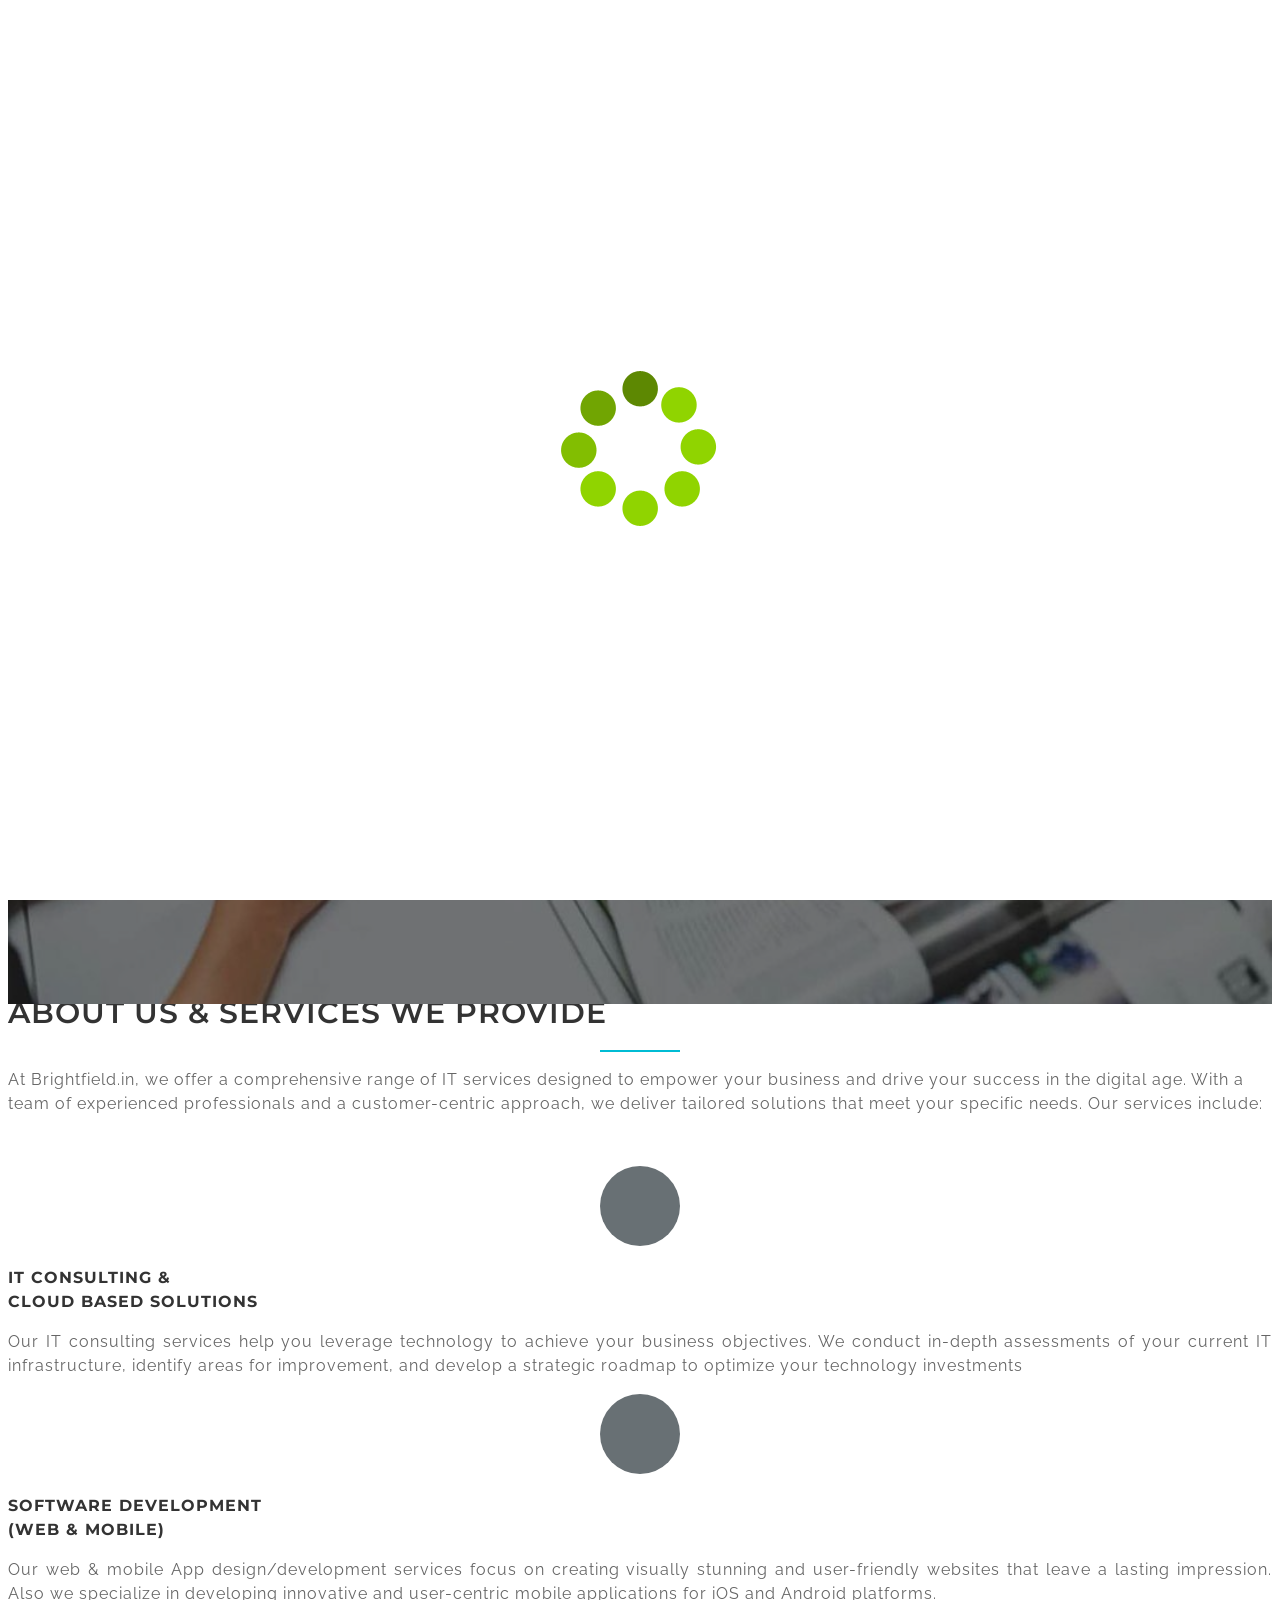
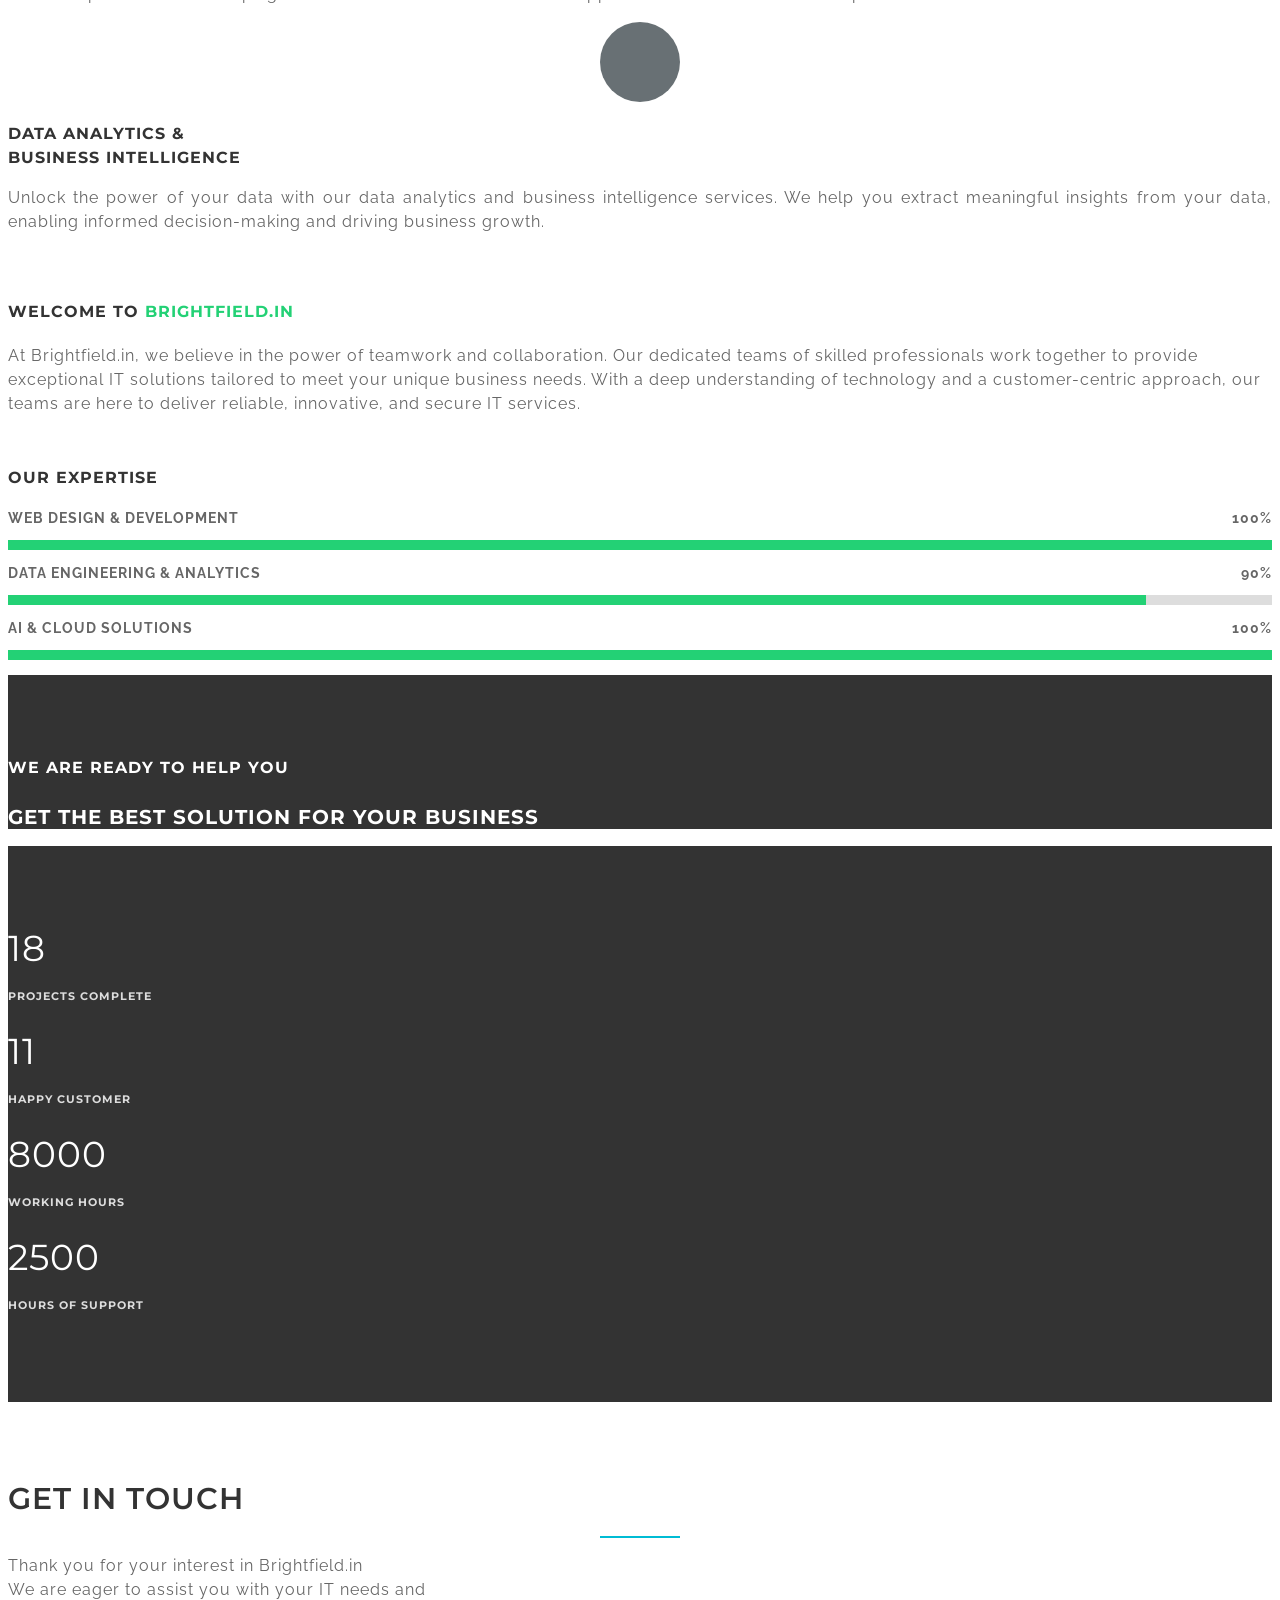
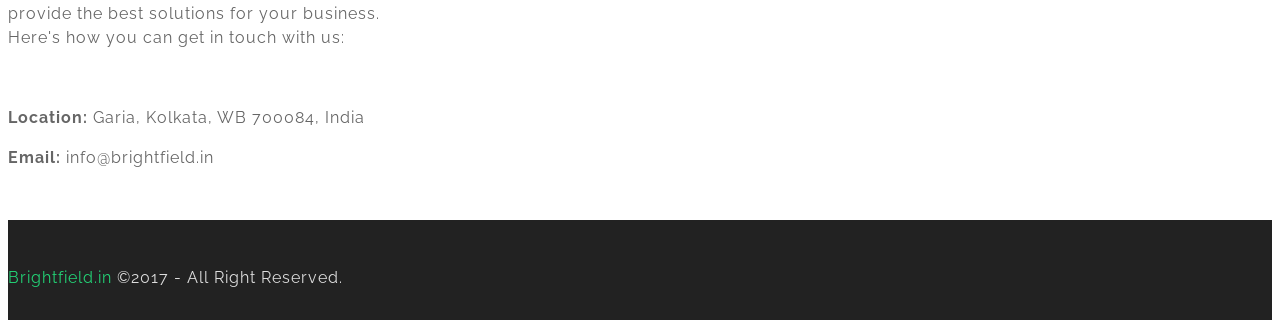
==== index.html @ c028bcb0 "Website added INITIAL COMMIT" ====
<!DOCTYPE html>
<html lang="en">

<head>
    <meta charset="utf-8">
    <meta http-equiv="X-UA-Compatible" content="IE=edge">
    <meta name="viewport" content="width=device-width, initial-scale=1">
    <!-- The above 3 meta tags *must* come first in the head; any other head content must come *after* these tags -->
    <!-- SITE TITLE -->
    <title>Brightfield Infortech</title>
    <!-- FAVICON -->
    <link rel="shortcut icon" type="image/png" href="assets/img/favicon.ico" />
    <!-- BOOTSTRAP CSS-->
    <link href="assets/css/bootstrap.min.css" rel="stylesheet">
    <!-- ALL GOOGLE FONTS -->
    <link href="https://fonts.googleapis.com/css?family=Montserrat:400,700|Raleway:400,500,600,700&amp;subset=latin-ext" rel="stylesheet">
    <!-- FONT-AWESOME CSS-->
    <link href="assets/css/font-awesome.min.css" rel="stylesheet">
    <!-- OWL-CAROUSEL CSS-->
    <link href="assets/css/owl.carousel.css" rel="stylesheet">
    <!-- OWL-TRANSITION CSS-->
    <link href="assets/css/owl.transitions.css" rel="stylesheet">
    <!-- MAGNIFIC-POPUP CSS-->
    <link href="assets/css/magnific-popup.css" rel="stylesheet">
    <!-- MAIN STYLE CSS -->
    <link href="assets/css/style.css" rel="stylesheet">
    <!-- RESPONSIVE CSS-->
    <link href="assets/css/responsive.css" rel="stylesheet">

</head>


<body>
    <!-- START PRELOADER -->
    <div class="preloader">
        <div class="status">
            <div class="status-mes"></div>
        </div>
    </div>
    <!-- / END PRELOADER -->

    <!-- START HEADER AREA -->
    <header id="home" class="welcome-hero-area">
        <div class="header-top-area">
            <div class="container">
                <div class="row">
                    <div class="col-md-3">
                        <!-- START LOGO -->
                        <div class="logo">
                            <a href="index.html">
                                <img src="assets/img/Brightfield-Info-full.png" alt="Brightfield Infotech" height="120" />
                            </a>
                        </div>
                        <!-- END LOGO -->
                    </div>
                    <div class="col-md-9">
                        <!-- START MAIN MENU -->
                        <div class="mainmenu">
                            <div class="navbar navbar-nobg">
                                <div class="navbar-header">
                                    <button type="button" class="navbar-toggle" data-toggle="collapse" data-target=".navbar-collapse">
                                        <span class="sr-only">Toggle navigation</span>
                                        <span class="icon-bar"></span>
                                        <span class="icon-bar"></span>
                                        <span class="icon-bar"></span>
                                    </button>
                                </div>
                                <div class="navbar-collapse collapse">
                                    <ul class="nav navbar-nav navbar-right">
                                        <li class="active"><a class="smoth-scroll" href="#home">home</a>
                                        </li>
                                        <li><a class="smoth-scroll" href="#about">about</a>
                                        </li>
                                        <li><a class="smoth-scroll" href="#contact">contact</a>
                                        </li>
                                    </ul>
                                </div>
                            </div>
                        </div>
                        <!-- END MAIN MENU -->
                    </div>
                </div>
            </div>
        </div>
        <!-- END HEADER AREA -->

        <!-- START SLIDER AREA -->
        <div class="welcome-slider-area">
            <div id="welcome-slide-carousel" class="carousel slide carousel-fade" data-ride="carousel">
                <ol class="carousel-indicators">
                    <li data-target="#welcome-slide-carousel" data-slide-to="0" class="active"></li>
                    <li data-target="#welcome-slide-carousel" data-slide-to="1"></li>
                    <li data-target="#welcome-slide-carousel" data-slide-to="2"></li>
                </ol>
                <div class="carousel-inner" role="listbox">
                    <!-- START SINGLE SLIDE ITEM -->
                    <div class="item active">
                        <div class="single-slide-item slide-1">
                            <div class="single-slide-item-table">
                                <div class="single-slide-item-table-cell">
                                    <div class="container">
                                        <div class="row">
                                            <div class="col-md-12">
                                                <h2>Consult us for Intelligent Solutions</h2>
                                                <p>With years of experience in IT Consultation, we orchestrate 
                                                    <br/>enterprise solutions aiming to transform your business.
                                                </p>
                                            </div>
                                        </div>
                                    </div>
                                </div>
                            </div>
                        </div>
                    </div>
                    <!-- END SINGLE SLIDE ITEM-->
                    <!-- START SINGLE SLIDE ITEM-->
                    <div class="item">
                        <div class="single-slide-item slide-2">
                            <div class="single-slide-item-table">
                                <div class="single-slide-item-table-cell">
                                    <div class="container">
                                        <div class="row">
                                            <div class="col-md-12">
                                                <h2>we are Creative & Efficient</h2>
                                                <p>Our experts can help to implement effective IT strategy to plan, develop, 
                                                    <br/>deployment to final delivery and support
                                                </p>
                                            </div>
                                        </div>
                                    </div>
                                </div>
                            </div>
                        </div>
                    </div>
                    <!-- END SINGLE SLIDE ITEM -->
                    <!-- START SINGLE SLIDE ITEM-->
                    <div class="item">
                        <div class="single-slide-item slide-3">
                            <div class="single-slide-item-table">
                                <div class="single-slide-item-table-cell">
                                    <div class="container">
                                        <div class="row">
                                            <div class="col-md-12">
                                                <h2>we span across Various Technologies</h2>
                                                <p>We cover a large area of domains and technologies.
                                                    <br/>Web Design, Development, Mobile Apps, Data Engg, Analytics- you just name it.
                                                </p>
                                            </div>
                                        </div>
                                    </div>
                                </div>
                            </div>
                        </div>
                    </div>
                    <!-- END SINGLE SLIDE ITEM -->
                    <!-- <a class="left welcome-control" href="#welcome-slide-carousel" role="button" data-slide="prev"><i class="fa fa-angle-left"></i></a>
                    <a class="right welcome-control" href="#welcome-slide-carousel" role="button" data-slide="next"><i class="fa fa-angle-right"></i></a> -->
                </div>
            </div>
        </div>
        <!-- END SLIDER AREA -->
    </header>
    <!-- END HEADER AREA -->

    <!-- START ABOUT US AREA -->
    <section id="about" class="about-us-area section-padding">
        <div class="container">
            <div class="row">
                <!-- START SECTION AREA -->
                <div class="col-sm-12">
                    <div class="section-title text-center">
                        <h2>About us & services we provide</h2>
                        <span></span>
                        <p>At Brightfield.in, we offer a comprehensive range of IT services designed to empower your business and drive your success in the digital age. With a team of experienced professionals and a customer-centric approach, we deliver tailored solutions that meet your specific needs. Our services include:</p>
                    </div>
                </div>
                <!-- END SECTION DESIGN AREA -->
            </div>
            <div class="row">
                <!-- START ABOUT FEATURED -->
                <div class="featured-area text-center">
                    <!-- START SINGLE FEATURED -->
                    <div class="col-md-4 col-sm-4">
                        <div class="single-featured">
                            <i class="fa fa-code"></i>
                            <h4>IT Consulting & <br/>Cloud based solutions</h4>
                            <p style="text-align: justify;">Our IT consulting services help you leverage technology to achieve your business objectives. We conduct in-depth assessments of your current IT infrastructure, identify areas for improvement, and develop a strategic roadmap to optimize your technology investments</p>
                        </div>
                    </div>
                    <!-- END SINGLE FEATURED -->
                    <!-- START SINGLE FEATURED -->
                    <div class="col-md-4 col-sm-4">
                        <div class="single-featured">
                            <i class="fa fa-mobile"></i>
                            <h4>Software Development <br/>(Web & Mobile)</h4>
                            <p style="text-align: justify;">Our web & mobile App design/development services focus on creating visually stunning and user-friendly websites that leave a lasting impression. Also we specialize in developing innovative and user-centric mobile applications for iOS and Android platforms.</p>
                        </div>
                    </div>
                    <!-- END SINGLE FEATURED -->
                    <!-- START SINGLE FEATURED -->
                    <div class="col-md-4 col-sm-4">
                        <div class="single-featured">
                            <i class="fa fa-check-square"></i>
                            <h4>Data Analytics & <br/>Business Intelligence</h4>
                            <p style="text-align: justify;">Unlock the power of your data with our data analytics and business intelligence services. We help you extract meaningful insights from your data, enabling informed decision-making and driving business growth.</p>
                        </div>
                    </div>
                    <!-- END SINGLE FEATURED -->
                </div>
                <!-- END ABOUT FEATURED -->
            </div>
            <!-- END ROW-->
            <div class="col-md-6 col-sm-6">
                <!-- START ABOUT TEXT -->
                <div class="about-text">
                    <h4>welcome to <span>Brightfield.in</span></h4>
                    <p>At Brightfield.in, we believe in the power of teamwork and collaboration. Our dedicated teams of skilled professionals work together to provide exceptional IT solutions tailored to meet your unique business needs. With a deep understanding of technology and a customer-centric approach, our teams are here to deliver reliable, innovative, and secure IT services.</p>
                </div>
                <!-- END ABOUT TEXT -->
            </div>
            <div class="col-md-6 col-sm-6">
                <!-- START OUR EXPERTISE -->
                <div class="our-Expertise">
                    <h4>Our Expertise</h4>
                    <!-- START SINGLE PROGRESS BAR -->
                    <div class="progress-bar-inner">
                        <p class="progress-bar-text">
                            Web Design & Development
                            <span>100%</span>
                        </p>
                        <div class="progress-bar">
                            <span style="transition: width 3s ease 0s; width: 100%;" data-percent="100"></span>
                        </div>
                    </div>
                    <!-- END SINGLE PROGRESS BAR -->
                    <!-- START SINGLE PROGRESS BAR -->
                    <div class="progress-bar-inner">
                        <p class="progress-bar-text">
                            Data Engineering & analytics
                            <span>90%</span>
                        </p>
                        <div class="progress-bar">
                            <span style="transition: width 3s ease 0s; width: 90%;" data-percent="90"></span>
                        </div>
                    </div>
                    <!-- END SINGLE PROGRESS BAR -->
                    <!-- START SINGLE PROGRESS BAR -->
                    <div class="progress-bar-inner">
                        <p class="progress-bar-text">
                            Ai & Cloud Solutions
                            <span>100%</span>
                        </p>
                        <div class="progress-bar">
                            <span style="transition: width 3s ease 0s; width: 100%;" data-percent="100"></span>
                        </div>
                    </div>
                    <!-- END SINGLE PROGRESS BAR -->
                </div>
                <!-- END OUR EXPERTISE -->
            </div>
        </div>
    </section>
    <!-- END ABOUT US AREA -->

    <!-- START GET-STRTED AREA -->
    <section class="great-started section-padding">
        <div class="container">
            <div class="row">
                <div class="col-md-12 col-sm-12">
                    <div class="great-started-text text-center">
                        <h4>We Are Ready to Help You</h4>
                        <h2>Get the Best Solution for Your Business</h2>
                        <!-- <a class="get-start-btn smoth-scroll" href="#contact">great-started</a> -->
                    </div>
                </div>
            </div>
        </div>
    </section>
    <!-- END GET-STRTED AREA -->

    <!-- START FUN FACT AREA -->
    <section class="project-complete-area">
        <div class="container">
            <div class="row">
                <!-- START SINGLE PROJECT -->
                <div class="col-md-3 col-sm-6">
                    <div class="single-project-complete text-center">
                        <i class="fa fa-thumbs-o-up"></i>
                        <h2 class="counter-number">18</h2>
                        <h6 class="text-muted">projects complete</h6>
                    </div>
                </div>
                <!-- END SINGLE PROJECT -->
                <!-- START SINGLE PROJECT -->
                <div class="col-md-3 col-sm-6">
                    <div class="single-project-complete text-center">
                        <i class="fa fa-users"></i>
                        <h2 class="counter-number">11</h2>
                        <h6 class="text-muted">Happy Customer</h6>
                    </div>
                </div>
                <!-- END SINGLE PROJECT -->
                <!-- START SINGLE PROJECT -->
                <div class="col-md-3 col-sm-6">
                    <div class="single-project-complete text-center">
                        <i class="fa fa-clock-o"></i>
                        <h2 class="counter-number">8000</h2>
                        <h6 class="text-muted">Working Hours</h6>
                    </div>
                </div>
                <!-- END SINGLE PROJECT -->
                <!-- START SINGLE PROJECT -->
                <div class="col-md-3 col-sm-6">
                    <div class="single-project-complete text-center">
                        <i class="fa fa-hourglass-half"></i>
                        <h2 class="counter-number">2500</h2>
                        <h6 class="text-muted">Hours of Support</h6>
                    </div>
                </div>
                <!-- END SINGLE PROJECT -->
            </div>
            <!-- /END ROW -->
        </div>
        <!-- /END CONTAINER -->
    </section>
    <!-- END FUN FACT AREA -->

    <!-- START CONTACT US AREA -->
    <section id="contact" class="contact-us-area section-padding">
        <div class="container-fluid">
            <div class="row">
                <div class="col-sm-12">
                    <div class="section-title text-center">
                        <h2>get in touch</h2>
                        <span></span>
                        <p>Thank you for your interest in Brightfield.in
                            <br/>We are eager to assist you with your IT needs and
                            <br/>provide the best solutions for your business.
                            <br/>Here's how you can get in touch with us:</p>
                        <p>&nbsp;</p>
                        <p><strong>Location: </strong>Garia, Kolkata, WB 700084, India</p>
                        <p><strong>Email: </strong>info@brightfield.in</p>
                    </div>
                </div>
            </div>
        </div>
    </section>
    <!-- END CONTACT US AREA -->

    <!-- START FOOTER BOTTOM AREA -->
    <footer class="footer-bottom-area footer-bottom-bg">
        <div class="container">
            <div class="row">
                <div class="col-sm-12">
                    <div class="footer-text text-center">
                        <p class="text-muted"><span>Brightfield.in</span> &copy;2017 - All Right Reserved.</p>
                    </div>
                </div>
            </div>
        </div>
    </footer>
    <!-- END FOOTER BOTTOM AREA -->
    <!-- START SCROLL TO UP -->
    <div class="scroll-to-up">
        <div class="scrollup">
            <i class="fa fa-angle-up"></i>
        </div>
    </div>
    <!-- END SCROLL TO UP -->

    <!-- LATEST JQUERY -->
    <script src="assets/js/jquery.min.js"></script>
    <!-- BOOTSTRAP JS -->
    <script src="assets/js/bootstrap.min.js"></script>
    <!-- OWL CAROUSEL JS  -->
    <script src="assets/js/owl.carousel.min.js"></script>
    <!-- MIXITUP JS -->
    <script src="assets/js/jquery.mixitup.js"></script>
    <!-- EASING JS -->
    <script src="assets/js/jquery.easing.1.3.js"></script>
    <!-- COUNTERUP JS -->
    <script src="assets/js/jquery.counterup.min.js"></script>
    <!-- MAGNIFICANT JS -->
    <script src="assets/js/jquery.magnific-popup.min.js"></script>
    <!-- scripts js -->
    <script src="assets/js/scripts.js"></script>
</body>

</html>
---- assets/css/style.css ----
/*=============================================================
    CSS INDEX
    =============================
    01. GENERAL STYLE (body, link color, section-title, preloader, section-padding etc)
    02. BOOTSTRAP NAVIGATION OVERRIDES
    03. START HOME DESIGN
	04. START ABOUT DESIGN
	05. START SERVICE DESIGN
	06. START GET-STRETED
	07. START TEAM DESIGN
	08. START FUN FACT DESIGN
	09. START WORK DESIGN
	10. START TESTIMONIAL DESIGN
	11. START PRICE PLAN DESIGN
	12. START BLOG DESIGN
	13. START CONTACT DESIGN
	14. START MAP DESIGN
	15. START FOOTER DESIGN
  =============================================================*/
/*01.GENERAL STYLE*/

body {
    font-size: 16px;
    font-weight: 400;
    line-height: 24px;
    letter-spacing: 1px;
    height: 100%;
    font-family: 'Raleway', sans-serif;
    color: #666;
}
html,
body {
    height: 100%;
}
h1,
h2,
h3,
h4,
h5,
h6 {
    color: #333;
    font-family: "Montserrat", sans-serif;
    font-weight: 700;
    text-transform: uppercase;
}
a {
    font-family: "Montserrat", sans-serif;
    text-decoration: none;
    -webkit-transition: all 0.2s;
    transition: all 0.2s;
}
a:hover {
    text-decoration: none;
}
a:focus {
    outline: none;
    text-decoration: none;
}
ul,
li {
    margin: 0;
    padding: 0;
}
fieldset {
    border: 0 none;
    margin: 0 auto;
    padding: 0;
}
.no-padding {
    padding: 0;
}
/*SRAERT PRELOADER DESIGN*/

.preloader {
    background: #fff;
    bottom: 0;
    left: 0;
    position: fixed;
    right: 0;
    top: 0;
    z-index: 99999;
}
.status,
.status-mes {
    background-image: url(../img/ajax-loader.gif);
    background-position: center;
    background-repeat: no-repeat;
    height: 200px;
    left: 50%;
    margin: -100px 0 0 -100px;
    position: absolute;
    top: 50%;
    width: 200px;
}
.status-mes h4 {
    color: #fff;
    margin-top: 30px;
    text-transform: uppercase;
}
/*END PRELOADER DESIGN*/
/*START SCROLL TO UP DESIGN*/

.scrollup {
    background: #23d175 none repeat scroll 0 0;
    border-radius: 50%;
    bottom: 30px;
    color: #fff;
    cursor: pointer;
    float: right;
    font-size: 25px;
    height: 40px;
    line-height: 35px;
    position: fixed;
    right: 30px;
    text-align: center;
    width: 40px;
    z-index: 9;
}
.scrollup:hover {
    background: #17a158;
    -webkit-transition: .5s;
    transition: .5s;
}
/*END SCROLL TO UP DESIGN*/
/*START SECTION TITLE DESIGN*/

.section-title {
    margin-bottom: 50px;
}
.section-title h2 {
    font-size: 30px;
    font-weight: 600;
}
.section-title span {
    background: #00bcd4 none repeat scroll 0 0;
    display: block;
    height: 2px;
    margin: 15px auto;
    width: 80px;
}
.section-padding {
    padding: 60px 0 0;
}
.gry-bg {
    background: #f6f6f6;
}
.footer-bg {
    background: #333;
}
.footer-bottom-bg {
    background: #222;
}
/*END SECTION TITLE DESIGN*/
/*01.END GENERAL STYLE*/
/*02.START MENU DESIGN AREA*/

.header-top-area {
    left: 0;
    position: fixed;
    top: 0;
    width: 100%;
    z-index: 9999;
    -webkit-transition: .4s;
    transition: .4s;
}
.logo a {
    font-size: 24px;
    font-weight: 700;
    letter-spacing: 2px;
    text-transform: uppercase;
    color: #fff;
}
.logo {
    padding-top: 0px;
}
.logo img {
    height: 120px;
    opacity: 0.9;
    border-radius: 0px;
    border: solid 2px #000000bb;
}
.mainmenu .navbar-nav li a {
    color: #fff;
    font-weight: 400;
    padding: 30px 15px;
    text-transform: uppercase;
    transition: all 0.3s ease 0s;
    -webkit-transition: all 0.3s ease 0s;
    font-size: 13px;
}
.mainmenu .navbar-nav li a:hover {
    background: none;
    color: #23d175;
    -webkit-transition: .3s;
    transition: .3s;
}
.nav li a:hover,
.nav li a:focus {
    background: none;
    color: #23d175;
}
.menu-bg .navbar-nav li a:hover,
.menu-bg .navbar-nav li.active a {
    color: #23d175;
    -webkit-transition: .3s;
    transition: .3s;
}
.navbar {
    margin: 0;
}
.menu-bg {
    background: rgba(0, 0, 0, 0.7);
    z-index: 999;
}
.menu-bg .navbar-nav li a {
    color: #fff;
}
.menu-bg .mainmenu .navbar-nav li a {
    padding: 20px 15px;
    -webkit-transition: .3s;
    transition: .3s;
}
.menu-bg .logo {
    padding-top: 0px;
    -webkit-transition: .3s;
    transition: .3s;
}
.menu-bg .logo a {
    color: #23d175;
}
.menu-bg .mainmenu .navbar-nav li a:hover {
    color: #23d175;
}
/*02. END MENU DESIGN AREA*/
/*03.START HOME DESIGN AREA*/

.welcome-hero-area,
.welcome-slider-area,
.welcome-hero-area,
.welcome-slider-area div {
    height: 100%;
}
.welcome-hero-area div.single-slide-item-table-cell,
.welcome-hero-area div.single-slide-item-table-cell div {
    height: auto;
}
.single-slide-item-table-cell {
    display: table-cell;
    text-align: center;
    vertical-align: middle;
}
.single-slide-item-table {
    display: table;
    width: 100%;
}
a.slide-btn {
    background: #23d175;
    color: #fff;
    display: inline-block;
    font-weight: 400;
    margin-left: 5px;
    margin-right: 5px;
    margin-top: 10px;
    padding: 12px 20px;
    text-transform: uppercase;
    width: 160px;
    transition: .5s;
    border-radius: 4px;
}
a.slide-btn:hover {
    background: #17a158;
    color: #fff;
    border: none;
}
.single-slide-item h2 {
    font-size: 50px;
    color: #fff;
    line-height: 50px;
    margin-bottom: 20px;
}
.single-slide-item h2 span {
    color: #2980b9;
}
.single-slide-item p {
    color: #fff;
}
.slide-1 {
    background:url(../img/bg/slide-1.jpg);
    background-size: cover;
}
.slide-2 {
    background:url(../img/bg/slide-2.jpg);
    background-size: cover;
}
.slide-3 {
    background:url(../img/bg/slide-3.jpg);
    background-size: cover;
}
.single-slide-item {
    position: relative;
    z-index: 1;
}
.single-slide-item:after {
    background: rgba(0, 0, 0, 0.50);
    content: "";
    height: 100%;
    left: 0;
    position: absolute;
    top: 0;
    width: 100%;
    z-index: -1;
}
a.welcome-control:hover i,
a.welcome-control:focus {
    color: #23d175;
}
.single-slide-item p {
    color: #fff;
    margin-bottom: 20px;
}
.carousel-fade .carousel-inner .item {
    -webkit-transition-property: opacity;
    transition-property: opacity;
}
.carousel-fade .carousel-inner .item,
.carousel-fade .carousel-inner .active.left,
.carousel-fade .carousel-inner .active.right {
    opacity: 0;
    -ms-filter: "progid:DXImageTransform.Microsoft.Alpha(Opacity=0)";
}
.carousel-fade .carousel-inner .active,
.carousel-fade .carousel-inner .next.left,
.carousel-fade .carousel-inner .prev.right {
    opacity: 1;
    -ms-filter: "progid:DXImageTransform.Microsoft.Alpha(Opacity=100)";
}
.carousel-fade .carousel-inner .next,
.carousel-fade .carousel-inner .prev,
.carousel-fade .carousel-inner .active.left,
.carousel-fade .carousel-inner .active.right {
    left: 0;
    -webkit-transform: translate3d(0, 0, 0);
    transform: translate3d(0, 0, 0);
}
.carousel-fade .carousel-control {
    z-index: 2;
}
.welcome-control {
    background: transparent none repeat scroll 0 0 !important;
    border: 1px solid #ddd;
    border-radius: 50%;
    color: #fff;
    font-size: 24px;
    height: 50px;
    left: 0;
    line-height: 50px;
    position: absolute;
    text-align: center;
    top: 50%;
    -webkit-transform: translateY(-50%);
    transform: translateY(-50%);
    width: 50px;
    z-index: 20;
}
.right.welcome-control {
    left: auto;
    right: -52px;
}
.left.welcome-control {
    left: -52px;
}
.welcome-slider-area:hover .right.welcome-control {
    right: 30px;
    transition: .25s;
    -webkit-transition: .25s
}
.welcome-slider-area:hover .left.welcome-control {
    left: 30px;
    transition: .25s;
    -webkit-transition: .25s
}
/*03.END HOME DESIGN AREA*/
/*04.START ABOUT DESIGN AREA*/

.featured-area {
    overflow: hidden;
}
.single-featured {
    cursor: pointer;
}
.single-featured h4 {
    cursor: pointer;
    margin-top: 20px;
    margin-bottom: 10px;
}
.single-featured i {
    background: #687074 none repeat scroll 0 0;
    border-radius: 50%;
    color: #fff;
    display: block;
    font-size: 35px;
    height: 80px;
    line-height: 80px;
    margin: 0 auto 10px;
    text-align: center;
    width: 80px;
}
.single-featured:hover i {
    background: #23d175;
    color: #fff;
    -webkit-transition: .5s;
    transition: .5s;
}
.about-text h4,
.our-Expertise h4 {
    margin-bottom: 20px;
    margin-top: 50px;
}
.about-text span {
    color: #23d175;
}
.about-text > p {
    margin-bottom: 20px;
}
a.about-btn {
    background: #23d175;
    color: #fff;
    display: inline-block;
    font-size: 12px;
    letter-spacing: 2px;
    padding: 8px 16px;
    position: relative;
    text-align: center;
    text-transform: uppercase;
}
a.about-btn:hover {
    background: #17a158;
    color: #fff;
    transition: .5s;
    -webkit-transition: .5s;
}
.progress-bar-text > span {
    float: right;
}
.progress-bar-text {
    font-size: 14px;
    font-weight: 700;
    text-transform: uppercase;
    line-height: 16px;
}
.progress-bar {
    background: #ddd none repeat scroll 0 0;
    box-shadow: 0 0 0;
    height: 10px;
    margin: 0 0 15px;
    position: relative;
    width: 100%;
}
.progress-bar > span {
    background: #23d175;
    display: block;
    height: 100%;
}
/*04.END ABOUT DESIGN AREA*/
/*05.START SERVICE DESIGN AREA*/

.single-service-box {
    background: #fff none repeat scroll 0 0;
    margin-top: 30px;
    padding: 30px;
    text-align: center;
    transition: .4s;
    cursor: pointer;
}
.service-content h4 {
    color: #666;
    letter-spacing: 2px;
    position: relative;
    transition: all 0.4s ease 0s;
    -webkit-transition: all 0.4s ease 0s;
}
.service-icon i {
    background: #687074 none repeat scroll 0 0;
    border-radius: 50%;
    color: #fff;
    display: inline-block;
    font-size: 25px;
    height: 62px;
    line-height: 62px;
    margin-bottom: 10px;
    text-align: center;
    width: 62px;
    -webkit-transition: .4s;
    transition: .4s;
}
.single-service-box:hover {
    background: #23d175;
    color: #fff;
    -webkit-transition: .4s;
    transition: .4s;
}
.single-service-box:hover .service-icon i {
    background: #fff;
    color: #23d175;
    -webkit-transition: .4s;
    transition: .4s;
}
.single-service-box:hover .service-content h4 {
    color: #fff;
    -webkit-transition: .4s;
    transition: .4s;
}
/*05.END SERVICE DESIGN AREA*/
/*06. START GET-STRETED AREA*/

.great-started-text h4 {
    color: #fff;
    font-size: 16px;
}
.great-started {
    /* background: rgba(0, 0, 0, 0) url("../img/bg/get-started-bg.jpg") repeat fixed 0 0 / cover; */
    position: relative;
    z-index: 1;
}
.great-started-text > h2 {
    color: #fff;
    font-size: 20px;
    margin-top: 25px;
}
a.get-start-btn {
    background: #23d175 none repeat scroll 0 0;
    border-radius: 4px;
    color: #fff;
    display: inline-block;
    font-size: 16px;
    font-weight: 400;
    margin-top: 20px;
    padding: 12px 15px;
    text-transform: uppercase;
}
a.get-start-btn:hover {
    background: #17a158;
    -webkit-transition: .5s;
    transition: .5s;
}
.great-started:after {
    background: #000 none repeat scroll 0 0;
    content: "";
    height: 100%;
    left: 0;
    opacity: 0.8;
    position: absolute;
    top: 0;
    width: 100%;
    z-index: -1;
}
/*06. END GET-STRETED AREA*/
/*07. START TEAM DESIGN AREA*/

.single-team {
    background: #f6f6f6 none repeat scroll 0 0;
    border: 1px solid #f6f6f6;
    margin-top: 30px;
    text-align: center;
    padding: 30px 20px;
}
.single-team:hover {
    box-shadow: 0 0 10px 1px rgba(76, 76, 76, 0.41);
    -webkit-transition: .5s;
    transition: .5s;
}
.single-team h6 {
    color: #666;
    margin: 15px 0;
}
ul.team-social {
    list-style: outside none none;
}
ul.team-social > li {
    display: inline-block;
}
ul.team-social i {
    color: #666;
    font-size: 16px;
    margin: 0 10px;
}
.single-team h4 {
    color: #23d175;
    margin-top: 20px;
}
ul.team-social i:hover {
    color: #23d175;
}
/*07. END TEAM AREA*/
/*08.START FUN FACT DESIGN AREA*/

.project-complete-area {
    background-attachment: fixed;
    background-color: rgba(0, 0, 0, 0);
    /* background-image: url("../img/bg/counter-bg.jpg"); */
    background-size: cover;
    padding: 60px 0;
    position: relative;
    z-index: 1;
}
.project-complete-area:after {
    background: #000 none repeat scroll 0 0;
    content: "";
    height: 100%;
    left: 0;
    opacity: 0.8;
    position: absolute;
    top: 0;
    width: 100%;
    z-index: -1;
}
.single-project-complete {
    margin-top: 30px;
}
.single-project-complete h2 {
    color: #fff;
    font-size: 36px;
    font-weight: 400;
    margin: 20px 0;
}
.single-project-complete i {
    color: #23d175;
    font-size: 45px;
}
/*08.START FUN FACT DESIGN AREA*/
/*09.START WORK DESIGN AREA*/

ul.work {
    list-style: outside none none;
    margin: 0;
    padding: 0;
    text-align: center;
}
ul.work li {
    display: inline-block;
    font-size: 14px;
    padding: 8px 12px;
    text-align: center;
    text-transform: uppercase;
    cursor: pointer;
    border: 1px solid #23d175;
    margin: 0 2px;
}
.single-work {
    margin-top: 30px;
    position: relative;
}
ul.work li.active,
ul.work li:hover {
    background: #23d175;
    color: #fff;
    border: 1px solid #fff;
    transition: .5s;
    -webkit-transition: .5s;
}
.work-details {
    height: 100%;
    left: 0;
    position: absolute;
    right: 0;
    top: 0;
    width: 100%;
    z-index: 1;
    -webkit-transition: .5s;
    transition: .5s;
    -webkit-transform: scale(0);
    transform: scale(0);
}
.overlay {
    background: rgba(1, 3, 7, 0.8);
    content: "";
    height: 100%;
    left: 0;
    opacity: 0.8;
    -ms-filter: "progid:DXImageTransform.Microsoft.Alpha(Opacity=80)";
    position: absolute;
    top: 0;
    width: 100%;
    z-index: -1;
    -webkit-transition: .5s;
    transition: .5s;
}
.work-info-text {
    margin-top: 32%;
    color: #fff;
}
.work-info-text h5 {
    margin: 0 0 5px;
    color: #fff;
}
.work-info-text p {
    font-size: 12px;
    text-transform: uppercase;
}
.single-work:hover .work-details {
    -webkit-transform: scale(1);
    transform: scale(1);
    -webkit-transition: .5s;
    transition: .5s;
}
.work-inner .mix {
    display: none;
}
/*09.END WORK DESIGN AREA*/
/*10.START TESTIMONIAL DESIGN AREA*/

.what-client-say-area {
    /* background: rgba(0, 0, 0, 0) url("../img/bg/testimonial-bg.jpg") repeat scroll 0 0 / cover; */
    position: relative;
    z-index: 1;
    background-attachment: fixed;
}
.what-client-say-area::after {
    background: #000 none repeat scroll 0 0;
    content: "";
    height: 100%;
    left: 0;
    opacity: 0.8;
    position: absolute;
    top: 0;
    width: 100%;
    z-index: -1;
}
.testimonial-list {
    margin-top: 30px;
}
.testimonial-section-inner {
    display: block;
    vertical-align: middle;
}
.testimonial-list {
    margin-left: auto;
    margin-right: auto;
    max-width: 800px;
    text-align: center;
}
.testimonial-author {
    margin-bottom: 20px;
}
.testimonial-author img {
    border: 3px solid #23d175;
    border-radius: 50%;
    height: auto;
    width: 100px;
}
.single-testimonial p {
    padding: 0 15px;
    color: #fff;
}
.single-testimonial > h5 {
    color: #fff;
    margin-top: 15px;
}
.single-testimonial h6 {
    color: #23d175;
    font-style: italic;
    font-weight: 700;
}
.single-testimonial h6 {
    color: #1da;
}
.testimonial-list .owl-pagination {
    margin-top: 10px;
}
.owl-carousel .owl-page {
    display: inline-block;
    zoom: 1;
    *display: inline;
    /*IE7 life-saver */
    
    ;
}
.owl-carousel .owl-controls {
    text-align: center;
}
.owl-carousel .owl-page span {
    display: block;
    background: #fff;
    width: 10px;
    height: 10px;
    margin: 5px 7px;
    filter: Alpha(Opacity=50);
    opacity: 0.5;
    -ms-filter: "progid:DXImageTransform.Microsoft.Alpha(Opacity=50)";
    border-radius: 20px;
    color: #fff;
}
.owl-carousel .owl-page.active span,
.owl-controls.clickable .owl-page:hover span {
    background: #23d175;
    filter: Alpha(Opacity=100);
    /*IE7 fix*/
    
    opacity: 1;
    -ms-filter: "progid:DXImageTransform.Microsoft.Alpha(Opacity=100)";
}
/*10.END TESTIMONIAL DESIGN AREA*/
/*11. START PRICE PLAN DESIGN AREA */

.single-price-box {
    border: 1px solid #f0f0f0;
    margin-top: 30px;
    transition: background 0.5s ease 0s;
    -webkit-transition: background 0.5s ease 0s;
}
.package-title {
    background: #f7f7f7 none repeat scroll 0 0;
    display: block;
    font-size: 20px;
    font-weight: 700;
    padding: 30px 20px;
    text-transform: uppercase;
}
.package-value {
    background: #ddd;
    padding: 20px;
}
.package-price {
    color: #1ac6ff;
    font-family: Montserrat;
    font-size: 50px;
    font-weight: 400;
    line-height: 50px;
}
.package-price sub {
    font-size: 26px;
    left: 10px;
    margin: 0;
    padding: 0;
    top: -15px;
}
.plan-month span {
    font-size: 18px;
    text-transform: lowarecase;
}
.package-detail {
    padding: 20px 20px 30px;
    background: #f7f7f7;
}
.package-detail li {
    border-bottom: 1px dashed #ddd;
    padding: 10px 0;
}
.package-detail ul.list-unstyled {
    margin-bottom: 30px;
}
.package-btn {
    background: transparent none repeat scroll 0 0 !important;
    border: 1px solid #1ac6ff;
    color: #1ac6ff;
    display: inline-block;
    font-size: 14px;
    padding: 8px 20px;
    text-transform: uppercase;
}
.package-btn:hover {
    background: #fff !important;
    color: #23acdb !important;
}
.single-price-box:hover .package-title,
.single-price-box:hover .package-detail {
    background: #23d175;
    color: #fff;
    -webkit-transition: .5s;
    transition: .5s;
}
.single-price-box:hover .package-value {
    background: #23d175;
    color: #fff;
    -webkit-transition: .5s;
    transition: .5s;
}
.single-price-box:hover .package-price,
.single-price-box:hover .package-btn {
    color: #fff;
    transition: .5s;
    border-color: #fff;
}
/*11.END PRICE PLAN DESIGN AREA */
/*12.START BLOG DESIGN AREA*/

ul.post-meta {
    list-style: outside none none;
}
ul.post-meta li {
    display: inline-block;
}
.post-meta a {
    color: #666;
    font-size: 14px;
    font-weight: 400;
    margin-right: 10px;
}
.post-meta i {
    color: #23d175;
    margin-right: 5px;
}
.single-blog-post {
    margin-top: 30px
}
.single-post-content {
    background: #fff;
}
.single-post-content a {
    color: #666;
}
.single-post-content h4 {
    margin-top: 15px;
}
.single-post-content h4:hover a {
    color: #23d175;
}
a.blog-btn {
    background: #23d175 none repeat scroll 0 0;
    color: #fff;
    display: inline-block;
    font-size: 12px;
    padding: 8px 12px;
    text-transform: uppercase;
}
.blog-btn:hover {
    background: #00b8ff;
    color: #fff;
    -webkit-transition: .5s;
    transition: .5s;
}
.single-post-content {
    padding: 20px;
}
.single-blog-post:hover {
    box-shadow: 0 0 10px 1px rgba(76, 76, 76, 0.41);
    -webkit-transition: .5s;
    transition: .5s;
}
.single-post-content p {
    margin-bottom: 20px;
}
/*12.END BLOG DESIGN AREA*/
/*13.START CONTACT DESIGN AREA*/

.contact-from {
    margin-top: 30px;
}
.contact-from .form-control {
    background-color: #fff;
    background-image: none;
    border-radius: 4px;
    color: #555;
    display: block;
    font-size: 18px;
    height: 50px;
    line-height: 1.42857;
    padding: 6px 12px;
    -webkit-transition: border-color 0.15s ease-in-out 0s, box-shadow 0.15s ease-in-out 0s;
    transition: border-color 0.15s ease-in-out 0s, box-shadow 0.15s ease-in-out 0s;
    width: 100%;
}
.contact-from textarea.form-control {
    height: 200px;
    resize: none;
}
.contact-from button {
    background: #23d175;
    border: medium none;
    box-shadow: 0 0 0;
    color: #fff;
    display: block;
    padding: 8px 12px;
    text-transform: uppercase;
    border: 1px solid #23d175;
}
.contact-from button:hover {
    background: #00b8ff;
    color: #fff;
    transition: .5s;
}
.contact-from input {
    font-size: 14px;
}
.success {
  padding: 1em;
  margin-bottom: 0.75rem;
  text-shadow: 0 1px 0 rgba(255, 255, 255, 0.5);
  color: #fff;
  margin-left:15px;
  margin-right:15px;
  background-color: #00a774;
  border: 1px solid #d6e9c6;
  -webkit-border-radius: 4px;
     -moz-border-radius: 4px;
          border-radius: 4px;
}
.error {
  padding: 1em;
  margin-bottom: 0.75rem;
  text-shadow: 0 1px 0 rgba(255, 255, 255, 0.5);
  color: #b94a48;
  margin-left:15px;
  margin-right:15px;
  background-color: #f2dede;
  border: 1px solid rgba(185, 74, 72, 0.3);
  -webkit-border-radius: 4px;
     -moz-border-radius: 4px;
          border-radius: 4px;
}

/*13.END CONTACT DESIGN AREA*/
/*14.START MAP DESIGN AREA*/

.map {
    height: 386px;
    margin-top: 30px;
    max-width: 100%;
    overflow: hidden;
}
/*14.END MAP DESIGN AREA*/
/*15.START FOOTER DESIGN AREA*/

.footer-widget h4 {
    margin: 20px 0;
}
.footer-widget p {
    color: #fff;
}
.footer-widget span {
    color: #23d175;
}
.single-post h4 a {
    color: #666;
    font-size: 12px;
    line-height: 20px;
    margin-bottom: 0;
}
.single-post span {
    margin: 0;
}
.contact-list ul {
    list-style: outside none none;
}
ul.contact-list {
    list-style: outside none none;
}
ul.contact-list li {
    display: block;
    margin-top: 10px;
}
ul.contact-list i {
    display: inline-block;
    font-size: 25px;
    line-height: 25px;
    margin-right: 10px;
}
.footer-menu ul {
    list-style: outside none none;
}
.footer-menu li a {
    border-bottom: 1px solid #ddd;
    color: #fff;
    display: block;
    font-size: 12px;
    padding: 10px 0;
    text-transform: uppercase;
}
.footer-menu li a:hover {
    color: #23d175;
}
.footer-menu i {
    margin-right: 3px;
}
.single-latest-post img {
    float: left;
    margin-right: 10px;
    padding: 3px;
    width: 30%;
}
.single-latest-post h2 {
    font-size: 12px;
    margin: 5px 0;
    cursor: pointer;
    color: #fff;
}
.footer-widget h4 {
    color: #fff;
}
.single-latest-post h2:hover {
    color: #23d175;
    transition: .5s;
}
.single-latest-post span {
    color: #e7e7e7;
    font-size: 12px;
}
.single-latest-post i {
    margin-right: 2px;
}
.single-latest-post {
    margin-bottom: 10px;
    overflow: hidden;
}
.single-latest-post img:hover {
    opacity: .5;
}
.footer-social {
    margin-top: 20px;
}
.footer-social ul {
    list-style: outside none none;
}
.footer-social li {
    display: inline-block;
}
.footer-social a {
    background: #666 none repeat scroll 0 0;
    color: #fff;
    display: inline-block;
    font-size: 18px;
    height: 35px;
    line-height: 35px;
    margin-right: 5px;
    text-align: center;
    width: 35px;
}
.footer-social a:hover {
    background: #23d175;
    color: #fff;
    transition: .5s;
}
.single-contact-info i {
    background: #666 none repeat scroll 0 0;
    color: #fff;
    float: left;
    font-size: 20px;
    height: 35px;
    line-height: 35px;
    margin-right: 10px;
    text-align: center;
    width: 35px;
}
.single-contact-info {
    margin-bottom: 15px;
    overflow: hidden;
}
.single-contact-info > p {
    color: #e7e7e7;
    font-size: 12px;
}
.single-contact-info h6 {
    margin: 0;
    color: #fff;
}
.footer-bottom-area {
    padding: 30px 0;
}
.footer-bottom-area p {
    margin-bottom: 0;
}
.text-muted {
    color: #ddd;
}
.text-muted span {
    color: #23d175;
}
/*15.END FOOTER DESIGN AREA*/
---- assets/css/responsive.css ----
/* Medium Layout: 1280px. */

@media only screen and (min-width: 992px) and (max-width: 1200px) {}
/* Tablet Layout: 768px. */

@media only screen and (min-width: 768px) and (max-width: 991px) {
    .mainmenu .navbar-nav li a {
        font-size: 12px;
        padding: 30px 11px;
    }
    .menu-bg .mainmenu .navbar-nav li a {
        padding: 30px 11px;
    }
    .logo {
        float: left
    }
    .menu-bg .logo {
        padding-top: 29px;
    }
}
/* Mobile Layout: 320px. */

@media only screen and (max-width: 767px) {
    .navbar-toggle .icon-bar {
        background: #f8f8f8;
    }
    .menu-bg .navbar-toggle .icon-bar {
        background: #3ac4fa;
    }
    .navbar-toggle {
        margin-right: 0px;
        margin-top: -30px;
    }
    .navbar {
        min-height: 0px;
    }
    .mainmenu .navbar-nav li a {
        padding: 11px 15px;
    }
    .menu-bg .mainmenu .navbar-nav li a {
        padding: 11px 15px;
    }
    .navbar-toggle {
        margin-top: -34px;
    }
    .navbar-collapse {
        background: rgba(0, 0, 0, .9);
    }
    .menu-bg .navbar-collapse {
        background: rgba(0, 0, 0, .9);
    }
    .single-slide-item h2 {
        font-size: 24px;
        line-height: 26px;
    }
    a.slide-btn {
        font-size: 14px;
        padding: 8px 16px;
        width: 120px;
    }
    .welcome-control {
        display: none;
    }
    .single-slide-item p {
        margin-bottom: 5px;
    }
    .section-title h2 {
        font-size: 20px;
    }
    .single-featured {
        cursor: pointer;
        margin-top: 30px;
    }
    .great-started-text h4 {
        font-size: 15px;
    }
    ul.work li {
        margin: 2px 0 5px;
        padding: 8px 10px;
    }
    .single-post-content h4 > a {
        font-size: 16px;
    }
    .footer-widget {
        margin-top: 30px;
    }
}
/* Wide Mobile Layout: 480px. */

@media only screen and (min-width: 480px) and (max-width: 767px) {}
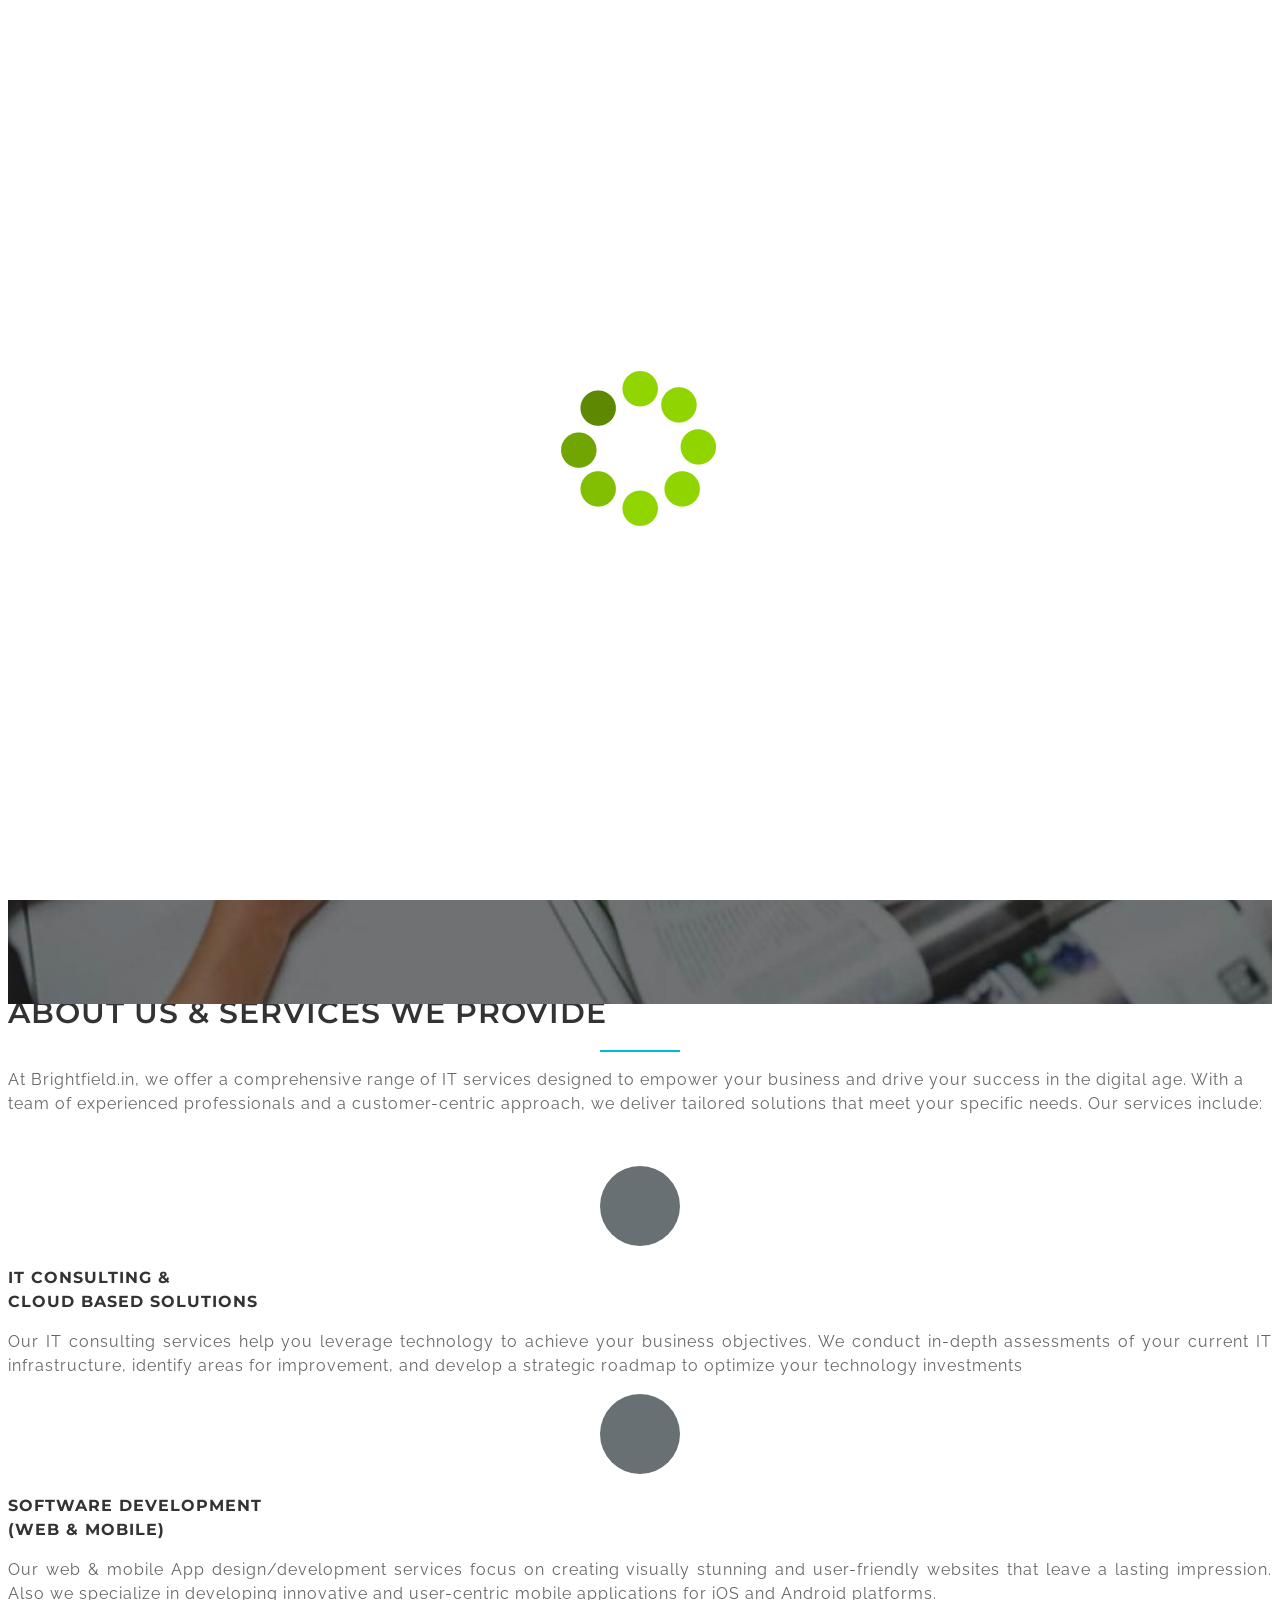
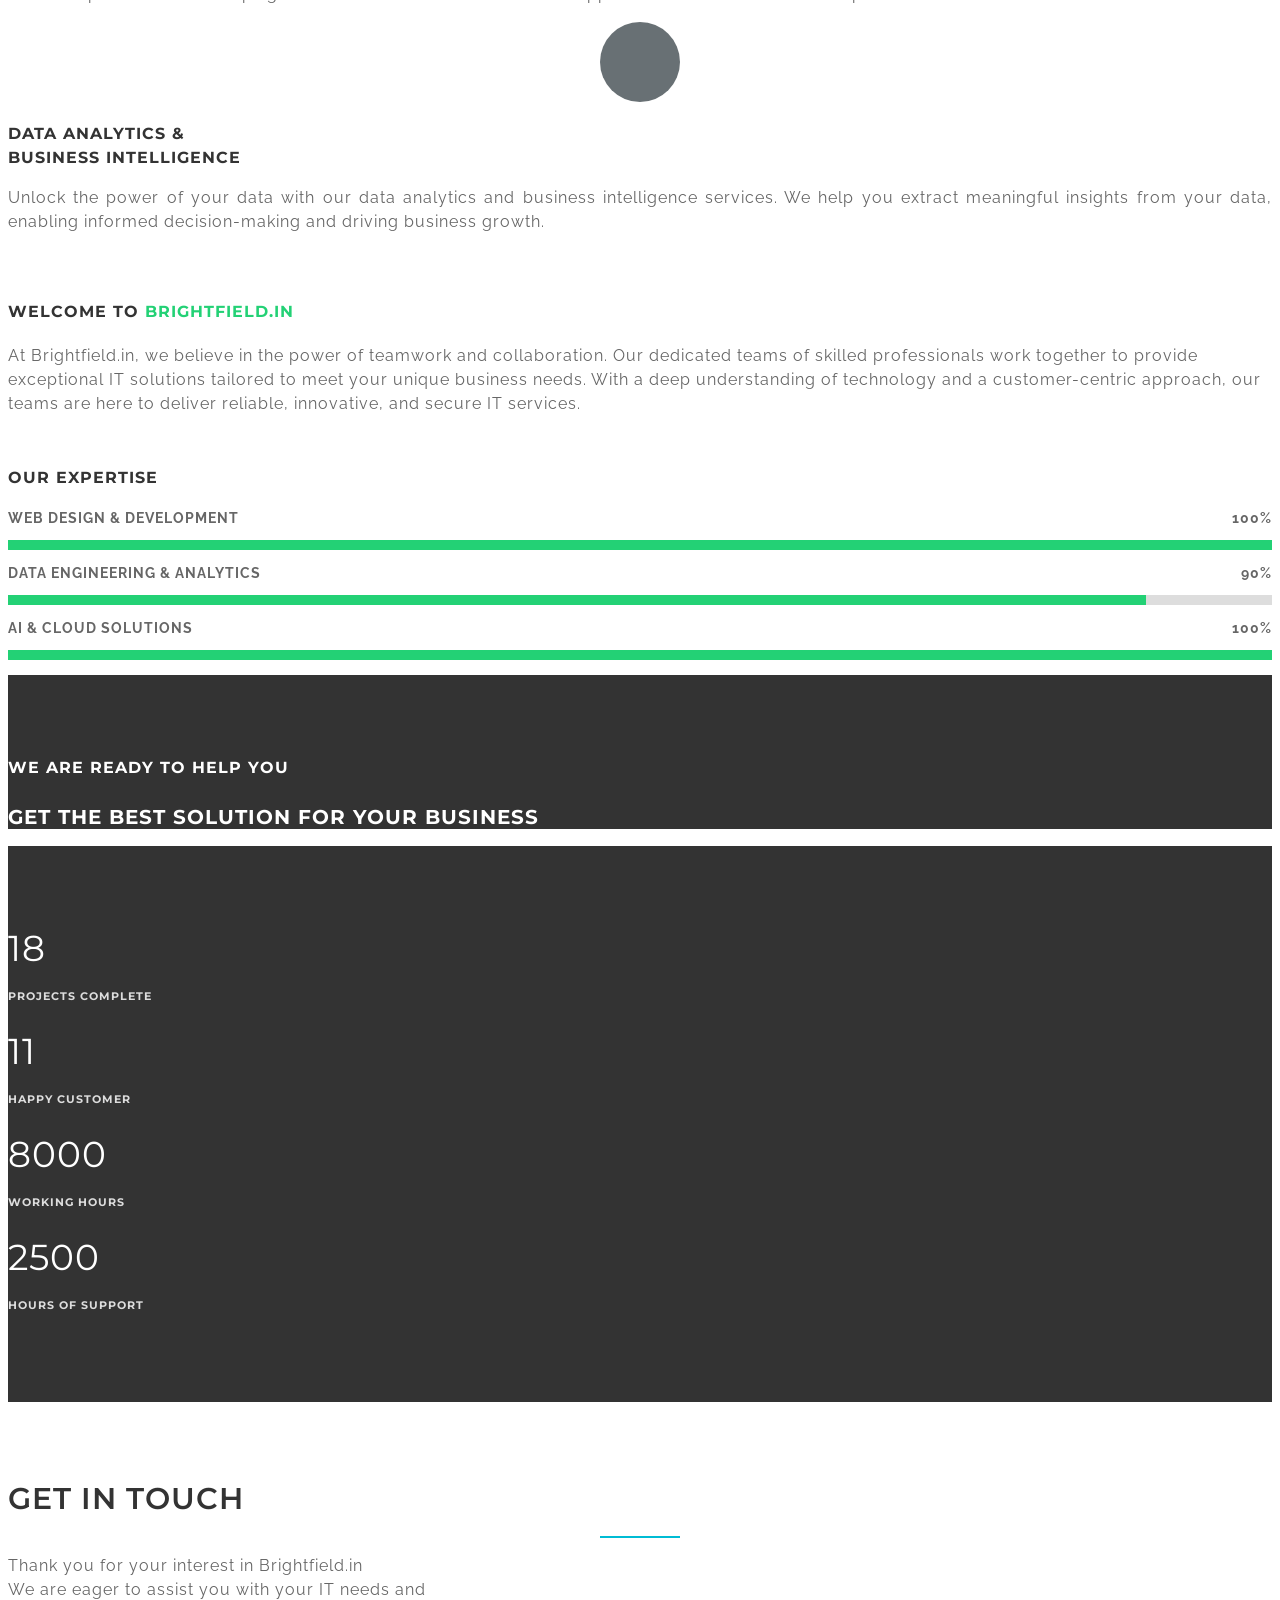
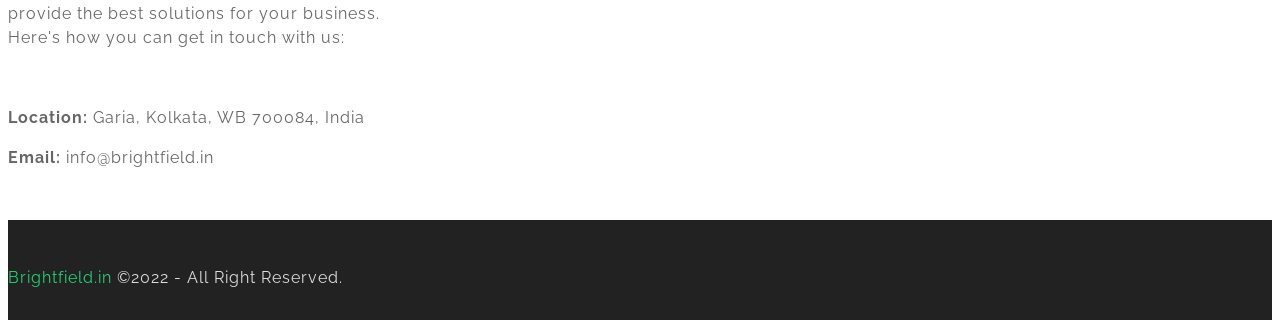
==== commit ce4cdc37: "Update index.html" ====
--- a/index.html
+++ b/index.html
@@ -354,7 +354,7 @@
             <div class="row">
                 <div class="col-sm-12">
                     <div class="footer-text text-center">
-                        <p class="text-muted"><span>Brightfield.in</span> &copy;2017 - All Right Reserved.</p>
+                        <p class="text-muted"><span>Brightfield.in</span> &copy;2022 - All Right Reserved.</p>
                     </div>
                 </div>
             </div>
@@ -387,4 +387,4 @@
     <script src="assets/js/scripts.js"></script>
 </body>
 
-</html>+</html>
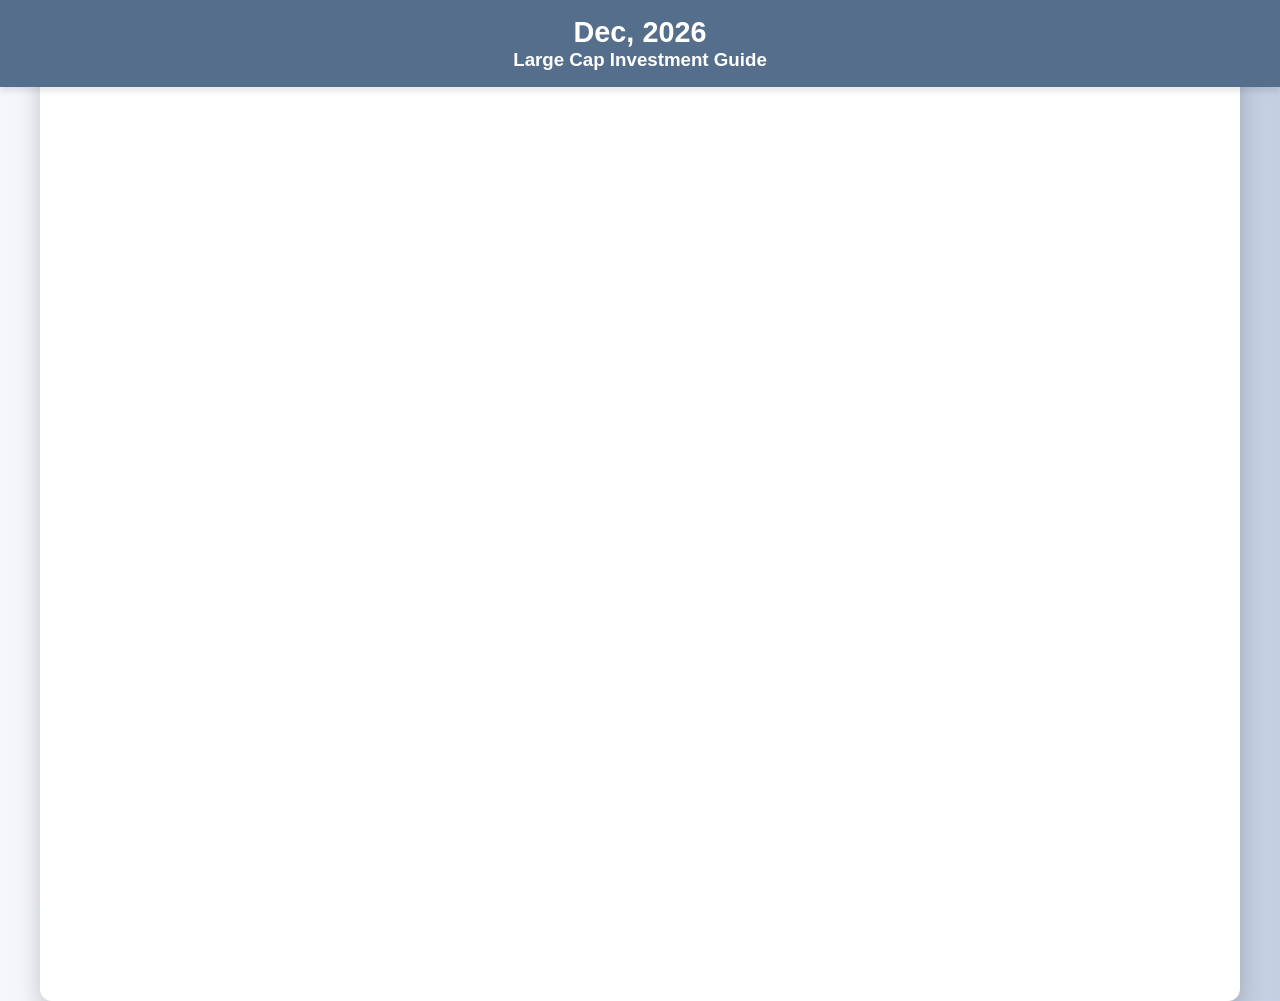
==== commit 7e67763f: "INDIAONE CURRENT MARKET SHEET- with iframe & host to brightfield.in" ====
--- a/index.html
+++ b/index.html
@@ -1,390 +1,115 @@
-
 <!DOCTYPE html>
 <html lang="en">
 
 <head>
-    <meta charset="utf-8">
-    <meta http-equiv="X-UA-Compatible" content="IE=edge">
-    <meta name="viewport" content="width=device-width, initial-scale=1">
-    <!-- The above 3 meta tags *must* come first in the head; any other head content must come *after* these tags -->
-    <!-- SITE TITLE -->
-    <title>Brightfield Infortech</title>
-    <!-- FAVICON -->
-    <link rel="shortcut icon" type="image/png" href="assets/img/favicon.ico" />
-    <!-- BOOTSTRAP CSS-->
-    <link href="assets/css/bootstrap.min.css" rel="stylesheet">
-    <!-- ALL GOOGLE FONTS -->
-    <link href="https://fonts.googleapis.com/css?family=Montserrat:400,700|Raleway:400,500,600,700&amp;subset=latin-ext" rel="stylesheet">
-    <!-- FONT-AWESOME CSS-->
-    <link href="assets/css/font-awesome.min.css" rel="stylesheet">
-    <!-- OWL-CAROUSEL CSS-->
-    <link href="assets/css/owl.carousel.css" rel="stylesheet">
-    <!-- OWL-TRANSITION CSS-->
-    <link href="assets/css/owl.transitions.css" rel="stylesheet">
-    <!-- MAGNIFIC-POPUP CSS-->
-    <link href="assets/css/magnific-popup.css" rel="stylesheet">
-    <!-- MAIN STYLE CSS -->
-    <link href="assets/css/style.css" rel="stylesheet">
-    <!-- RESPONSIVE CSS-->
-    <link href="assets/css/responsive.css" rel="stylesheet">
+    <meta charset="UTF-8" />
+    <meta name="viewport" content="width=device-width, initial-scale=1.0" />
+    <title>Embedded Google Sheet</title>
+    <style>
+        /* Reset and base styling */
+        * {
+            margin: 0;
+            padding: 0;
+            box-sizing: border-box;
+        }
 
+        body {
+            font-family: 'Segoe UI', Tahoma, Geneva, Verdana, sans-serif;
+            background: linear-gradient(to right, #f5f7fa, #c3cfe2);
+            color: #333;
+            min-height: 100vh;
+            display: flex;
+            flex-direction: column;
+        }
+
+        header {
+            position: fixed;
+            z-index: 100;
+            width: 100%;
+            background-color: #556e8c;
+            color: white;
+            padding: 1rem 2rem;
+            text-align: center;
+            box-shadow: 0 4px 6px rgba(0, 0, 0, 0.1);
+        }
+
+        header h1 {
+            font-size: 1.8rem;
+        }
+
+        .container {
+            flex: 1;
+            display: flex;
+            justify-content: center;
+            align-items: center;
+            padding: 1rem;
+        }
+
+        .iframe-wrapper {
+            position: absolute;
+            top: -124px;
+            width: 100%;
+            max-width: 1200px;
+            height: 125vh;
+            box-shadow: 0 10px 25px rgba(0, 0, 0, 0.2);
+            border-radius: 12px;
+            overflow: hidden;
+            background: white;
+        }
+
+        iframe {
+            width: 100%;
+            height: 100%;
+            border: none;
+        }
+
+        @media (max-width: 768px) {
+            header h1 {
+                font-size: 1.4rem;
+            }
+
+            .iframe-wrapper {
+                /* height: 75vh; */
+                top: 16px;
+            }
+        }
+
+        @media (max-width: 480px) {
+            header {
+                padding: 1rem;
+            }
+
+            .iframe-wrapper {
+                /* height: 70vh; */
+                top: 16px;
+            }
+        }
+    </style>
 </head>
 
-
 <body>
-    <!-- START PRELOADER -->
-    <div class="preloader">
-        <div class="status">
-            <div class="status-mes"></div>
+    <header>
+        <h1 id="header-text">Loading...</h1>
+        <h3>Large Cap Investment Guide</h3>
+    </header>
+    <div class="container">
+        <div class="iframe-wrapper">
+            <iframe
+                src="https://docs.google.com/spreadsheets/d/1HgvIIzOox-_A1Euunfs_QD6pzcWQHOP7pGk8Ol84ra0/edit?gid=378177068#gid=378177068"
+                allowfullscreen>
+            </iframe>
         </div>
     </div>
-    <!-- / END PRELOADER -->
 
-    <!-- START HEADER AREA -->
-    <header id="home" class="welcome-hero-area">
-        <div class="header-top-area">
-            <div class="container">
-                <div class="row">
-                    <div class="col-md-3">
-                        <!-- START LOGO -->
-                        <div class="logo">
-                            <a href="index.html">
-                                <img src="assets/img/Brightfield-Info-full.png" alt="Brightfield Infotech" height="120" />
-                            </a>
-                        </div>
-                        <!-- END LOGO -->
-                    </div>
-                    <div class="col-md-9">
-                        <!-- START MAIN MENU -->
-                        <div class="mainmenu">
-                            <div class="navbar navbar-nobg">
-                                <div class="navbar-header">
-                                    <button type="button" class="navbar-toggle" data-toggle="collapse" data-target=".navbar-collapse">
-                                        <span class="sr-only">Toggle navigation</span>
-                                        <span class="icon-bar"></span>
-                                        <span class="icon-bar"></span>
-                                        <span class="icon-bar"></span>
-                                    </button>
-                                </div>
-                                <div class="navbar-collapse collapse">
-                                    <ul class="nav navbar-nav navbar-right">
-                                        <li class="active"><a class="smoth-scroll" href="#home">home</a>
-                                        </li>
-                                        <li><a class="smoth-scroll" href="#about">about</a>
-                                        </li>
-                                        <li><a class="smoth-scroll" href="#contact">contact</a>
-                                        </li>
-                                    </ul>
-                                </div>
-                            </div>
-                        </div>
-                        <!-- END MAIN MENU -->
-                    </div>
-                </div>
-            </div>
-        </div>
-        <!-- END HEADER AREA -->
-
-        <!-- START SLIDER AREA -->
-        <div class="welcome-slider-area">
-            <div id="welcome-slide-carousel" class="carousel slide carousel-fade" data-ride="carousel">
-                <ol class="carousel-indicators">
-                    <li data-target="#welcome-slide-carousel" data-slide-to="0" class="active"></li>
-                    <li data-target="#welcome-slide-carousel" data-slide-to="1"></li>
-                    <li data-target="#welcome-slide-carousel" data-slide-to="2"></li>
-                </ol>
-                <div class="carousel-inner" role="listbox">
-                    <!-- START SINGLE SLIDE ITEM -->
-                    <div class="item active">
-                        <div class="single-slide-item slide-1">
-                            <div class="single-slide-item-table">
-                                <div class="single-slide-item-table-cell">
-                                    <div class="container">
-                                        <div class="row">
-                                            <div class="col-md-12">
-                                                <h2>Consult us for Intelligent Solutions</h2>
-                                                <p>With years of experience in IT Consultation, we orchestrate 
-                                                    <br/>enterprise solutions aiming to transform your business.
-                                                </p>
-                                            </div>
-                                        </div>
-                                    </div>
-                                </div>
-                            </div>
-                        </div>
-                    </div>
-                    <!-- END SINGLE SLIDE ITEM-->
-                    <!-- START SINGLE SLIDE ITEM-->
-                    <div class="item">
-                        <div class="single-slide-item slide-2">
-                            <div class="single-slide-item-table">
-                                <div class="single-slide-item-table-cell">
-                                    <div class="container">
-                                        <div class="row">
-                                            <div class="col-md-12">
-                                                <h2>we are Creative & Efficient</h2>
-                                                <p>Our experts can help to implement effective IT strategy to plan, develop, 
-                                                    <br/>deployment to final delivery and support
-                                                </p>
-                                            </div>
-                                        </div>
-                                    </div>
-                                </div>
-                            </div>
-                        </div>
-                    </div>
-                    <!-- END SINGLE SLIDE ITEM -->
-                    <!-- START SINGLE SLIDE ITEM-->
-                    <div class="item">
-                        <div class="single-slide-item slide-3">
-                            <div class="single-slide-item-table">
-                                <div class="single-slide-item-table-cell">
-                                    <div class="container">
-                                        <div class="row">
-                                            <div class="col-md-12">
-                                                <h2>we span across Various Technologies</h2>
-                                                <p>We cover a large area of domains and technologies.
-                                                    <br/>Web Design, Development, Mobile Apps, Data Engg, Analytics- you just name it.
-                                                </p>
-                                            </div>
-                                        </div>
-                                    </div>
-                                </div>
-                            </div>
-                        </div>
-                    </div>
-                    <!-- END SINGLE SLIDE ITEM -->
-                    <!-- <a class="left welcome-control" href="#welcome-slide-carousel" role="button" data-slide="prev"><i class="fa fa-angle-left"></i></a>
-                    <a class="right welcome-control" href="#welcome-slide-carousel" role="button" data-slide="next"><i class="fa fa-angle-right"></i></a> -->
-                </div>
-            </div>
-        </div>
-        <!-- END SLIDER AREA -->
-    </header>
-    <!-- END HEADER AREA -->
-
-    <!-- START ABOUT US AREA -->
-    <section id="about" class="about-us-area section-padding">
-        <div class="container">
-            <div class="row">
-                <!-- START SECTION AREA -->
-                <div class="col-sm-12">
-                    <div class="section-title text-center">
-                        <h2>About us & services we provide</h2>
-                        <span></span>
-                        <p>At Brightfield.in, we offer a comprehensive range of IT services designed to empower your business and drive your success in the digital age. With a team of experienced professionals and a customer-centric approach, we deliver tailored solutions that meet your specific needs. Our services include:</p>
-                    </div>
-                </div>
-                <!-- END SECTION DESIGN AREA -->
-            </div>
-            <div class="row">
-                <!-- START ABOUT FEATURED -->
-                <div class="featured-area text-center">
-                    <!-- START SINGLE FEATURED -->
-                    <div class="col-md-4 col-sm-4">
-                        <div class="single-featured">
-                            <i class="fa fa-code"></i>
-                            <h4>IT Consulting & <br/>Cloud based solutions</h4>
-                            <p style="text-align: justify;">Our IT consulting services help you leverage technology to achieve your business objectives. We conduct in-depth assessments of your current IT infrastructure, identify areas for improvement, and develop a strategic roadmap to optimize your technology investments</p>
-                        </div>
-                    </div>
-                    <!-- END SINGLE FEATURED -->
-                    <!-- START SINGLE FEATURED -->
-                    <div class="col-md-4 col-sm-4">
-                        <div class="single-featured">
-                            <i class="fa fa-mobile"></i>
-                            <h4>Software Development <br/>(Web & Mobile)</h4>
-                            <p style="text-align: justify;">Our web & mobile App design/development services focus on creating visually stunning and user-friendly websites that leave a lasting impression. Also we specialize in developing innovative and user-centric mobile applications for iOS and Android platforms.</p>
-                        </div>
-                    </div>
-                    <!-- END SINGLE FEATURED -->
-                    <!-- START SINGLE FEATURED -->
-                    <div class="col-md-4 col-sm-4">
-                        <div class="single-featured">
-                            <i class="fa fa-check-square"></i>
-                            <h4>Data Analytics & <br/>Business Intelligence</h4>
-                            <p style="text-align: justify;">Unlock the power of your data with our data analytics and business intelligence services. We help you extract meaningful insights from your data, enabling informed decision-making and driving business growth.</p>
-                        </div>
-                    </div>
-                    <!-- END SINGLE FEATURED -->
-                </div>
-                <!-- END ABOUT FEATURED -->
-            </div>
-            <!-- END ROW-->
-            <div class="col-md-6 col-sm-6">
-                <!-- START ABOUT TEXT -->
-                <div class="about-text">
-                    <h4>welcome to <span>Brightfield.in</span></h4>
-                    <p>At Brightfield.in, we believe in the power of teamwork and collaboration. Our dedicated teams of skilled professionals work together to provide exceptional IT solutions tailored to meet your unique business needs. With a deep understanding of technology and a customer-centric approach, our teams are here to deliver reliable, innovative, and secure IT services.</p>
-                </div>
-                <!-- END ABOUT TEXT -->
-            </div>
-            <div class="col-md-6 col-sm-6">
-                <!-- START OUR EXPERTISE -->
-                <div class="our-Expertise">
-                    <h4>Our Expertise</h4>
-                    <!-- START SINGLE PROGRESS BAR -->
-                    <div class="progress-bar-inner">
-                        <p class="progress-bar-text">
-                            Web Design & Development
-                            <span>100%</span>
-                        </p>
-                        <div class="progress-bar">
-                            <span style="transition: width 3s ease 0s; width: 100%;" data-percent="100"></span>
-                        </div>
-                    </div>
-                    <!-- END SINGLE PROGRESS BAR -->
-                    <!-- START SINGLE PROGRESS BAR -->
-                    <div class="progress-bar-inner">
-                        <p class="progress-bar-text">
-                            Data Engineering & analytics
-                            <span>90%</span>
-                        </p>
-                        <div class="progress-bar">
-                            <span style="transition: width 3s ease 0s; width: 90%;" data-percent="90"></span>
-                        </div>
-                    </div>
-                    <!-- END SINGLE PROGRESS BAR -->
-                    <!-- START SINGLE PROGRESS BAR -->
-                    <div class="progress-bar-inner">
-                        <p class="progress-bar-text">
-                            Ai & Cloud Solutions
-                            <span>100%</span>
-                        </p>
-                        <div class="progress-bar">
-                            <span style="transition: width 3s ease 0s; width: 100%;" data-percent="100"></span>
-                        </div>
-                    </div>
-                    <!-- END SINGLE PROGRESS BAR -->
-                </div>
-                <!-- END OUR EXPERTISE -->
-            </div>
-        </div>
-    </section>
-    <!-- END ABOUT US AREA -->
-
-    <!-- START GET-STRTED AREA -->
-    <section class="great-started section-padding">
-        <div class="container">
-            <div class="row">
-                <div class="col-md-12 col-sm-12">
-                    <div class="great-started-text text-center">
-                        <h4>We Are Ready to Help You</h4>
-                        <h2>Get the Best Solution for Your Business</h2>
-                        <!-- <a class="get-start-btn smoth-scroll" href="#contact">great-started</a> -->
-                    </div>
-                </div>
-            </div>
-        </div>
-    </section>
-    <!-- END GET-STRTED AREA -->
-
-    <!-- START FUN FACT AREA -->
-    <section class="project-complete-area">
-        <div class="container">
-            <div class="row">
-                <!-- START SINGLE PROJECT -->
-                <div class="col-md-3 col-sm-6">
-                    <div class="single-project-complete text-center">
-                        <i class="fa fa-thumbs-o-up"></i>
-                        <h2 class="counter-number">18</h2>
-                        <h6 class="text-muted">projects complete</h6>
-                    </div>
-                </div>
-                <!-- END SINGLE PROJECT -->
-                <!-- START SINGLE PROJECT -->
-                <div class="col-md-3 col-sm-6">
-                    <div class="single-project-complete text-center">
-                        <i class="fa fa-users"></i>
-                        <h2 class="counter-number">11</h2>
-                        <h6 class="text-muted">Happy Customer</h6>
-                    </div>
-                </div>
-                <!-- END SINGLE PROJECT -->
-                <!-- START SINGLE PROJECT -->
-                <div class="col-md-3 col-sm-6">
-                    <div class="single-project-complete text-center">
-                        <i class="fa fa-clock-o"></i>
-                        <h2 class="counter-number">8000</h2>
-                        <h6 class="text-muted">Working Hours</h6>
-                    </div>
-                </div>
-                <!-- END SINGLE PROJECT -->
-                <!-- START SINGLE PROJECT -->
-                <div class="col-md-3 col-sm-6">
-                    <div class="single-project-complete text-center">
-                        <i class="fa fa-hourglass-half"></i>
-                        <h2 class="counter-number">2500</h2>
-                        <h6 class="text-muted">Hours of Support</h6>
-                    </div>
-                </div>
-                <!-- END SINGLE PROJECT -->
-            </div>
-            <!-- /END ROW -->
-        </div>
-        <!-- /END CONTAINER -->
-    </section>
-    <!-- END FUN FACT AREA -->
-
-    <!-- START CONTACT US AREA -->
-    <section id="contact" class="contact-us-area section-padding">
-        <div class="container-fluid">
-            <div class="row">
-                <div class="col-sm-12">
-                    <div class="section-title text-center">
-                        <h2>get in touch</h2>
-                        <span></span>
-                        <p>Thank you for your interest in Brightfield.in
-                            <br/>We are eager to assist you with your IT needs and
-                            <br/>provide the best solutions for your business.
-                            <br/>Here's how you can get in touch with us:</p>
-                        <p>&nbsp;</p>
-                        <p><strong>Location: </strong>Garia, Kolkata, WB 700084, India</p>
-                        <p><strong>Email: </strong>info@brightfield.in</p>
-                    </div>
-                </div>
-            </div>
-        </div>
-    </section>
-    <!-- END CONTACT US AREA -->
-
-    <!-- START FOOTER BOTTOM AREA -->
-    <footer class="footer-bottom-area footer-bottom-bg">
-        <div class="container">
-            <div class="row">
-                <div class="col-sm-12">
-                    <div class="footer-text text-center">
-                        <p class="text-muted"><span>Brightfield.in</span> &copy;2022 - All Right Reserved.</p>
-                    </div>
-                </div>
-            </div>
-        </div>
-    </footer>
-    <!-- END FOOTER BOTTOM AREA -->
-    <!-- START SCROLL TO UP -->
-    <div class="scroll-to-up">
-        <div class="scrollup">
-            <i class="fa fa-angle-up"></i>
-        </div>
-    </div>
-    <!-- END SCROLL TO UP -->
-
-    <!-- LATEST JQUERY -->
-    <script src="assets/js/jquery.min.js"></script>
-    <!-- BOOTSTRAP JS -->
-    <script src="assets/js/bootstrap.min.js"></script>
-    <!-- OWL CAROUSEL JS  -->
-    <script src="assets/js/owl.carousel.min.js"></script>
-    <!-- MIXITUP JS -->
-    <script src="assets/js/jquery.mixitup.js"></script>
-    <!-- EASING JS -->
-    <script src="assets/js/jquery.easing.1.3.js"></script>
-    <!-- COUNTERUP JS -->
-    <script src="assets/js/jquery.counterup.min.js"></script>
-    <!-- MAGNIFICANT JS -->
-    <script src="assets/js/jquery.magnific-popup.min.js"></script>
-    <!-- scripts js -->
-    <script src="assets/js/scripts.js"></script>
+    <script>
+        const headerEl = document.getElementById("header-text");
+        const date = new Date();
+        const months = ["Jan", "Feb", "Mar", "Apr", "May", "June",
+            "July", "Aug", "Sep", "Oct", "Nov", "Dec"];
+        const month = months[date.getMonth()];
+        const year = date.getFullYear();
+        headerEl.textContent = `${month}, ${year}`;
+    </script>
 </body>
 
-</html>
+</html>
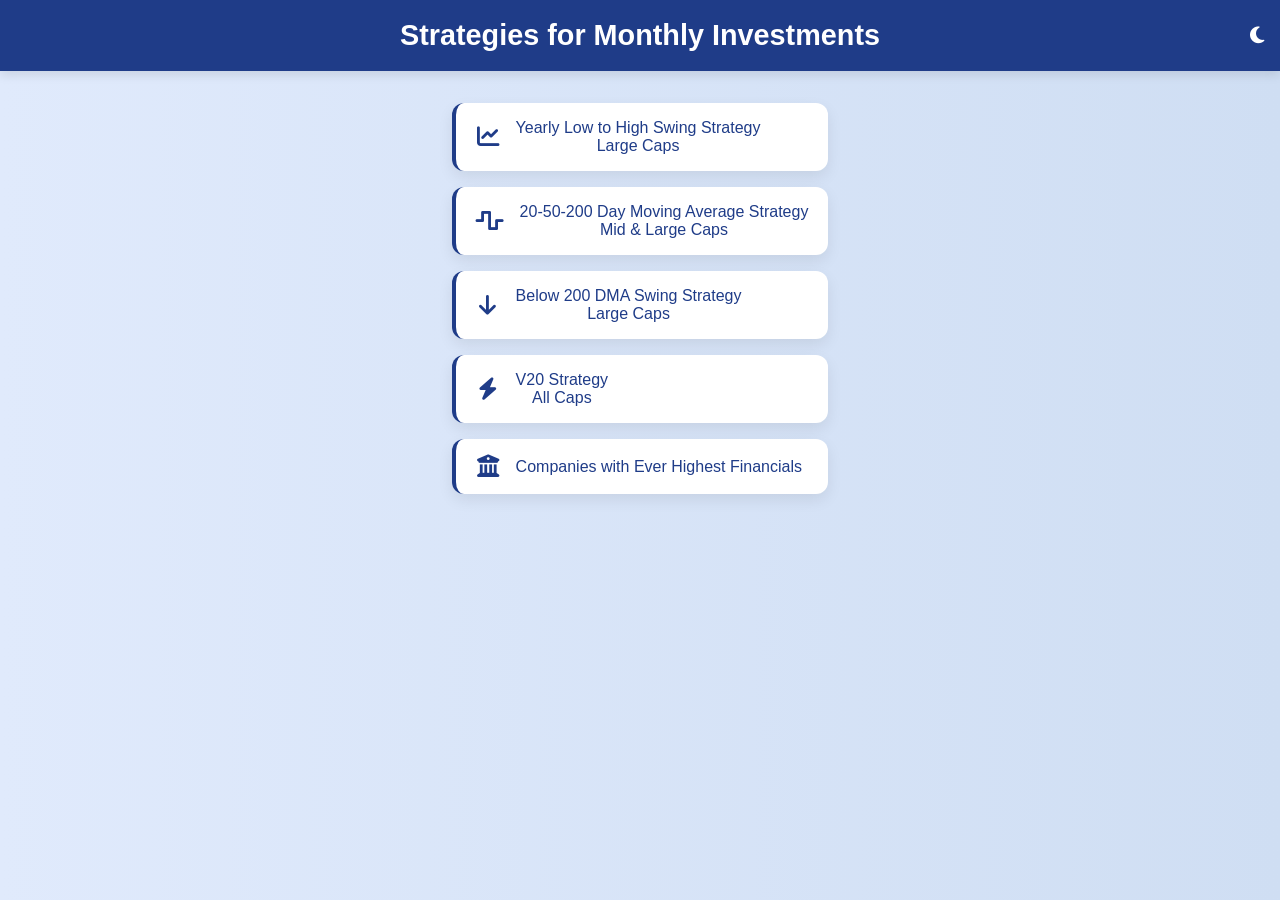
==== commit c3b1b9ff: "INDIAONE CURRENT MARKET SHEET- with iframe & host to brightfield.in" ====
--- a/index.html
+++ b/index.html
@@ -1,115 +1,214 @@
 <!DOCTYPE html>
 <html lang="en">
-
 <head>
-    <meta charset="UTF-8" />
-    <meta name="viewport" content="width=device-width, initial-scale=1.0" />
-    <title>Embedded Google Sheet</title>
-    <style>
-        /* Reset and base styling */
-        * {
-            margin: 0;
-            padding: 0;
-            box-sizing: border-box;
-        }
-
-        body {
-            font-family: 'Segoe UI', Tahoma, Geneva, Verdana, sans-serif;
-            background: linear-gradient(to right, #f5f7fa, #c3cfe2);
-            color: #333;
-            min-height: 100vh;
-            display: flex;
-            flex-direction: column;
-        }
-
-        header {
-            position: fixed;
-            z-index: 100;
-            width: 100%;
-            background-color: #556e8c;
-            color: white;
-            padding: 1rem 2rem;
-            text-align: center;
-            box-shadow: 0 4px 6px rgba(0, 0, 0, 0.1);
-        }
-
-        header h1 {
-            font-size: 1.8rem;
-        }
-
-        .container {
-            flex: 1;
-            display: flex;
-            justify-content: center;
-            align-items: center;
-            padding: 1rem;
-        }
-
-        .iframe-wrapper {
-            position: absolute;
-            top: -124px;
-            width: 100%;
-            max-width: 1200px;
-            height: 125vh;
-            box-shadow: 0 10px 25px rgba(0, 0, 0, 0.2);
-            border-radius: 12px;
-            overflow: hidden;
-            background: white;
-        }
-
-        iframe {
-            width: 100%;
-            height: 100%;
-            border: none;
-        }
-
-        @media (max-width: 768px) {
-            header h1 {
-                font-size: 1.4rem;
-            }
-
-            .iframe-wrapper {
-                /* height: 75vh; */
-                top: 16px;
-            }
-        }
-
-        @media (max-width: 480px) {
-            header {
-                padding: 1rem;
-            }
-
-            .iframe-wrapper {
-                /* height: 70vh; */
-                top: 16px;
-            }
-        }
-    </style>
+  <meta charset="UTF-8" />
+  <meta name="viewport" content="width=device-width, initial-scale=1.0"/>
+  <title>Strategies for Monthly Investments</title>
+  <!-- Font Awesome CDN (Reliable version) -->
+  <link rel="stylesheet" href="https://cdnjs.cloudflare.com/ajax/libs/font-awesome/6.4.0/css/all.min.css" integrity="sha512-p1CmZ2sG+m8VbxJY2O8XLZV6Wtz1IYoN/0u0V1Bg4ldg+vXjZ2z4k3bnZgHNGKmDgRbf5frJMSsKZH1ZkV9Yxg==" crossorigin="anonymous" referrerpolicy="no-referrer" />
+  <style>
+    :root {
+      --bg: #e0eafc;
+      --bg-gradient: linear-gradient(to right, #e0eafc, #cfdef3);
+      --card-bg: #fff;
+      --text: #1f3c88;
+      --card-border: #1f3c88;
+    }
+
+    body.dark {
+      --bg: #121212;
+      --bg-gradient: linear-gradient(to right, #1c1c1c, #2a2a2a);
+      --card-bg: #1e1e1e;
+      --text: #ffffff;
+      --card-border: #4a90e2;
+    }
+
+    * {
+      box-sizing: border-box;
+    }
+
+    body {
+      margin: 0;
+      font-family: 'Segoe UI', Tahoma, Geneva, Verdana, sans-serif;
+      background: var(--bg-gradient);
+      color: var(--text);
+      transition: background 0.4s ease, color 0.4s ease;
+      min-height: 100vh;
+      display: flex;
+      flex-direction: column;
+    }
+
+    header {
+      background-color: var(--card-border);
+      padding: 1.2rem;
+      text-align: center;
+      color: white;
+      font-size: 1.8rem;
+      font-weight: bold;
+      box-shadow: 0 4px 10px rgba(0, 0, 0, 0.1);
+      position: relative;
+    }
+
+    .toggle-switch {
+      position: absolute;
+      top: 50%;
+      right: 1rem;
+      transform: translateY(-50%);
+      cursor: pointer;
+      font-size: 1.2rem;
+      color: white;
+      transition: transform 0.3s ease;
+    }
+
+    .toggle-switch:hover {
+      transform: translateY(-50%) scale(1.1);
+    }
+
+    main {
+      flex: 1;
+      padding: 2rem 1rem;
+      display: flex;
+      flex-direction: column;
+      align-items: center;
+      gap: 1rem;
+      max-width: 600px;
+      margin: auto;
+      transition: background 0.4s ease;
+    }
+
+    .card {
+      background: var(--card-bg);
+      padding: 1rem 1.2rem;
+      border-radius: 12px;
+      box-shadow: 0 6px 15px rgba(0, 0, 0, 0.08);
+      transition: transform 0.2s ease, box-shadow 0.2s ease, background 0.4s ease, color 0.4s ease;
+      text-align: left;
+      font-size: 1rem;
+      font-weight: 500;
+      color: var(--text);
+      text-decoration: none;
+      border-left: 4px solid var(--card-border);
+      width: 100%;
+      display: flex;
+      align-items: center;
+      gap: 1rem;
+      text-align: center;
+    }
+
+    .card i {
+      font-size: 1.4rem;
+      min-width: 24px;
+    }
+
+    .card:hover {
+      transform: translateX(4px);
+      box-shadow: 0 8px 20px rgba(0, 0, 0, 0.15);
+      background-color: rgba(255, 255, 255, 0.05);
+    }
+
+    @media (max-width: 480px) {
+      header {
+        font-size: 1.4rem;
+      }
+      .card {
+        font-size: 0.95rem;
+      }
+    }
+
+    /* Loader styles */
+    #loader {
+      position: fixed;
+      top: 0;
+      left: 0;
+      height: 100%;
+      width: 100%;
+      background: var(--bg-gradient);
+      z-index: 1000;
+      display: flex;
+      justify-content: center;
+      align-items: center;
+      transition: opacity 0.5s ease;
+    }
+
+    #loader i {
+      font-size: 2.5rem;
+      color: var(--card-border);
+      animation: spin 1.2s linear infinite;
+    }
+
+    @keyframes spin {
+      from { transform: rotate(0deg); }
+      to { transform: rotate(360deg); }
+    }
+
+    .hidden {
+      opacity: 0;
+      pointer-events: none;
+    }
+  </style>
 </head>
-
 <body>
-    <header>
-        <h1 id="header-text">Loading...</h1>
-        <h3>Large Cap Investment Guide</h3>
-    </header>
-    <div class="container">
-        <div class="iframe-wrapper">
-            <iframe
-                src="https://docs.google.com/spreadsheets/d/1HgvIIzOox-_A1Euunfs_QD6pzcWQHOP7pGk8Ol84ra0/edit?gid=378177068#gid=378177068"
-                allowfullscreen>
-            </iframe>
-        </div>
+
+  <div id="loader">
+    <i class="fas fa-spinner"></i>
+  </div>
+
+  <header>
+    Strategies for Monthly Investments
+    <div class="toggle-switch" onclick="toggleMode()">
+      <i id="modeIcon" class="fas fa-moon"></i>
     </div>
-
-    <script>
-        const headerEl = document.getElementById("header-text");
-        const date = new Date();
-        const months = ["Jan", "Feb", "Mar", "Apr", "May", "June",
-            "July", "Aug", "Sep", "Oct", "Nov", "Dec"];
-        const month = months[date.getMonth()];
-        const year = date.getFullYear();
-        headerEl.textContent = `${month}, ${year}`;
-    </script>
+  </header>
+
+  <main>
+    <a href="1_yearly_swing.html" class="card">
+      <i class="fas fa-chart-line"></i>
+      Yearly Low to High Swing Strategy <br/>Large Caps
+    </a>
+    <a href="2_dma_strategy.html" class="card">
+      <i class="fas fa-wave-square"></i>
+      20-50-200 Day Moving Average Strategy <br/>Mid & Large Caps
+    </a>
+    <a href="#below-200dma" class="card">
+      <i class="fas fa-arrow-down"></i>
+      Below 200 DMA Swing Strategy <br/>Large Caps
+    </a>
+    <a href="#v20-strategy" class="card">
+      <i class="fas fa-bolt"></i>
+      V20 Strategy <br/>All Caps
+    </a>
+    <a href="#financial-highs" class="card">
+      <i class="fas fa-building-columns"></i>
+      Companies with Ever Highest Financials
+    </a>
+  </main>
+
+  <script>
+    const icon = document.getElementById("modeIcon");
+
+    function toggleMode() {
+      document.body.classList.toggle("dark");
+      const isDark = document.body.classList.contains("dark");
+      icon.classList.toggle("fa-moon", !isDark);
+      icon.classList.toggle("fa-sun", isDark);
+      localStorage.setItem("theme", isDark ? "dark" : "light");
+    }
+
+    // Load saved theme preference
+    window.addEventListener("DOMContentLoaded", () => {
+      const savedTheme = localStorage.getItem("theme");
+      if (savedTheme === "dark") {
+        document.body.classList.add("dark");
+        icon.classList.remove("fa-moon");
+        icon.classList.add("fa-sun");
+      }
+
+      // Hide loader after short delay
+      setTimeout(() => {
+        document.getElementById("loader").classList.add("hidden");
+      }, 800); // delay for smooth effect
+    });
+  </script>
+
 </body>
-
-</html>+</html>
